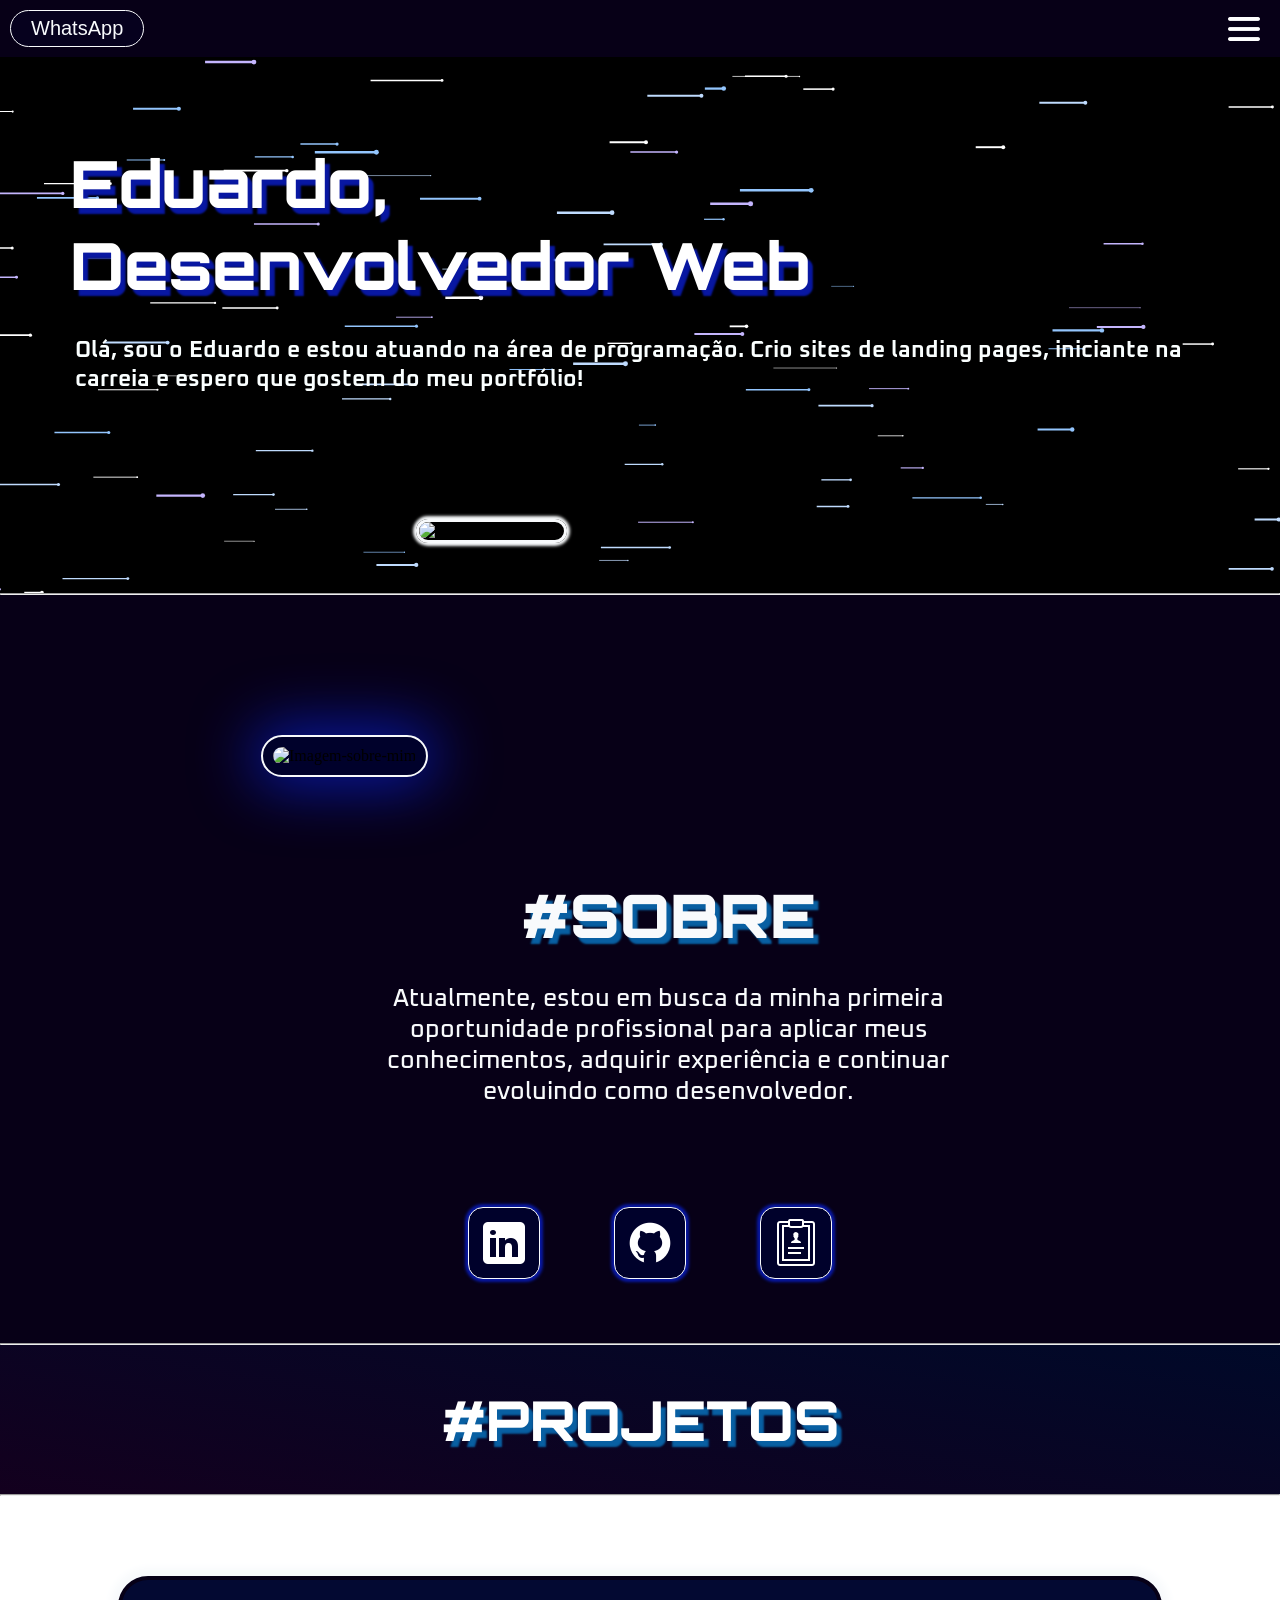
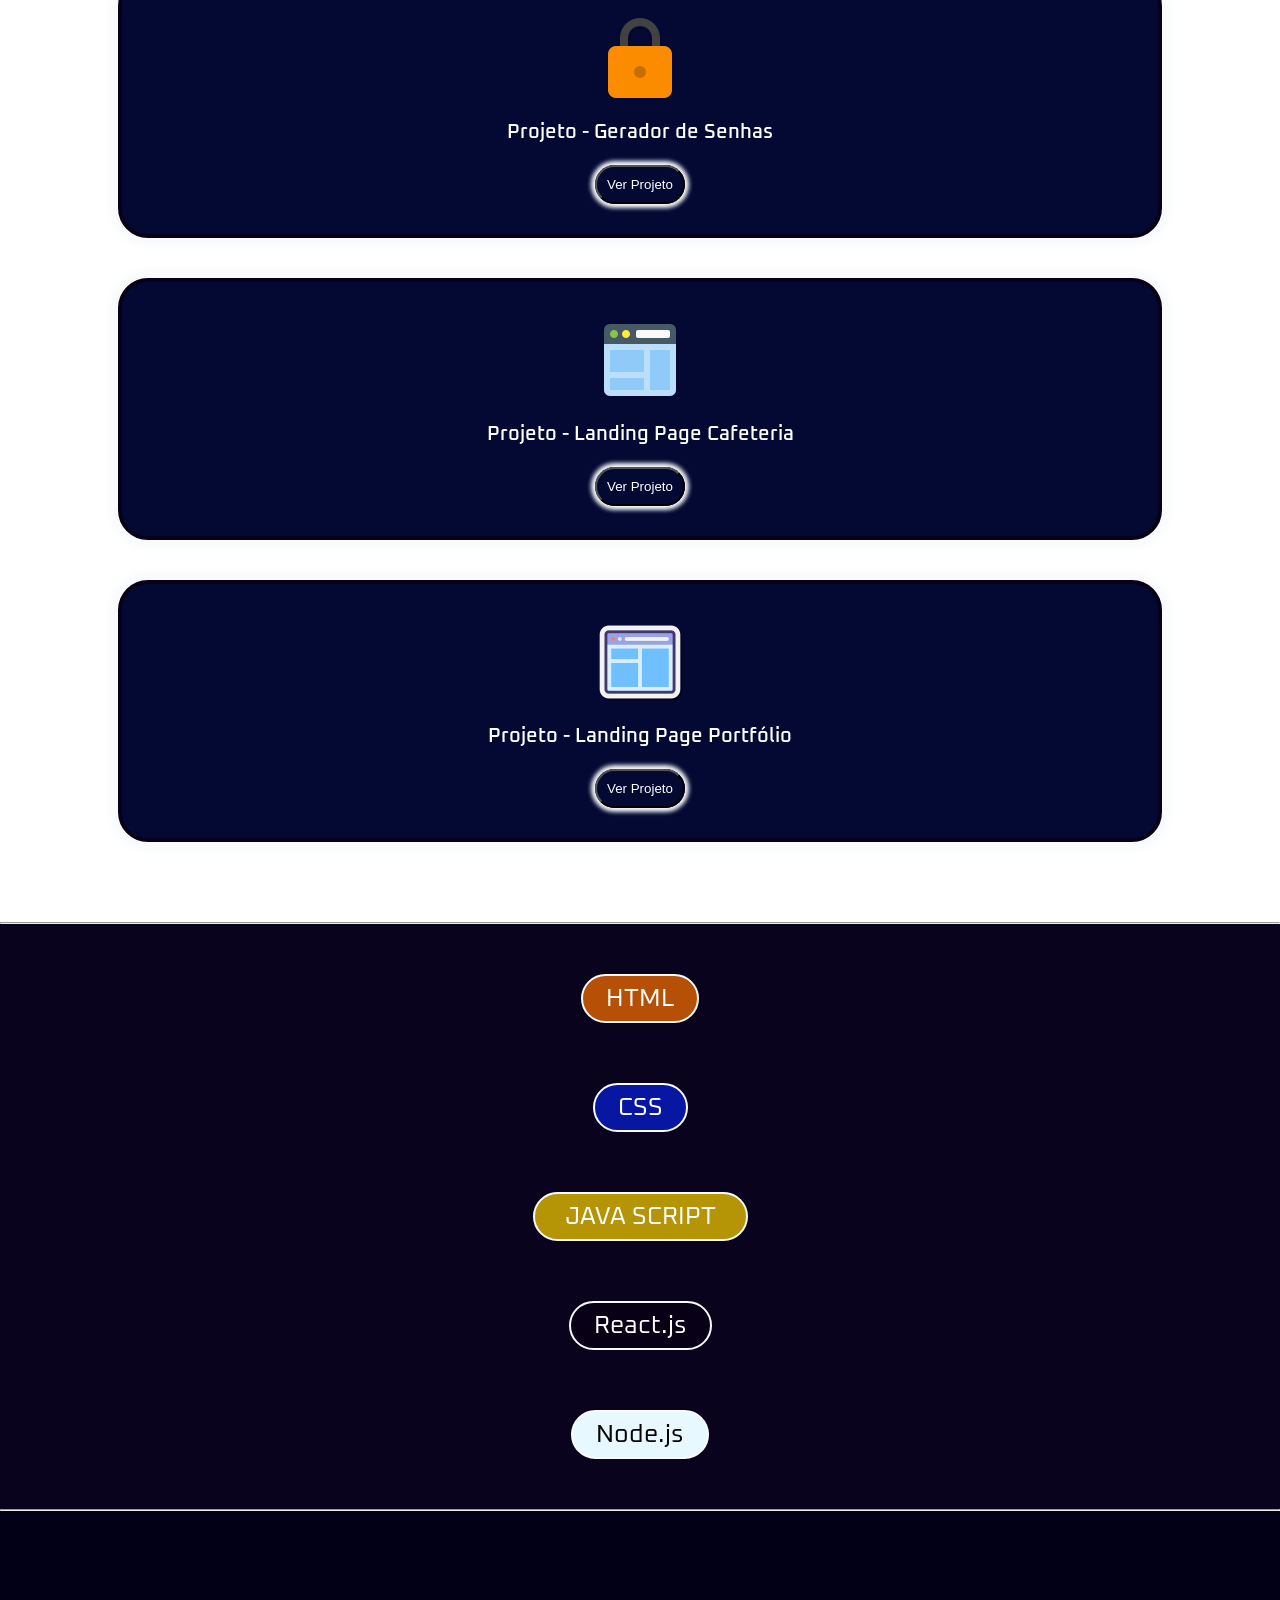
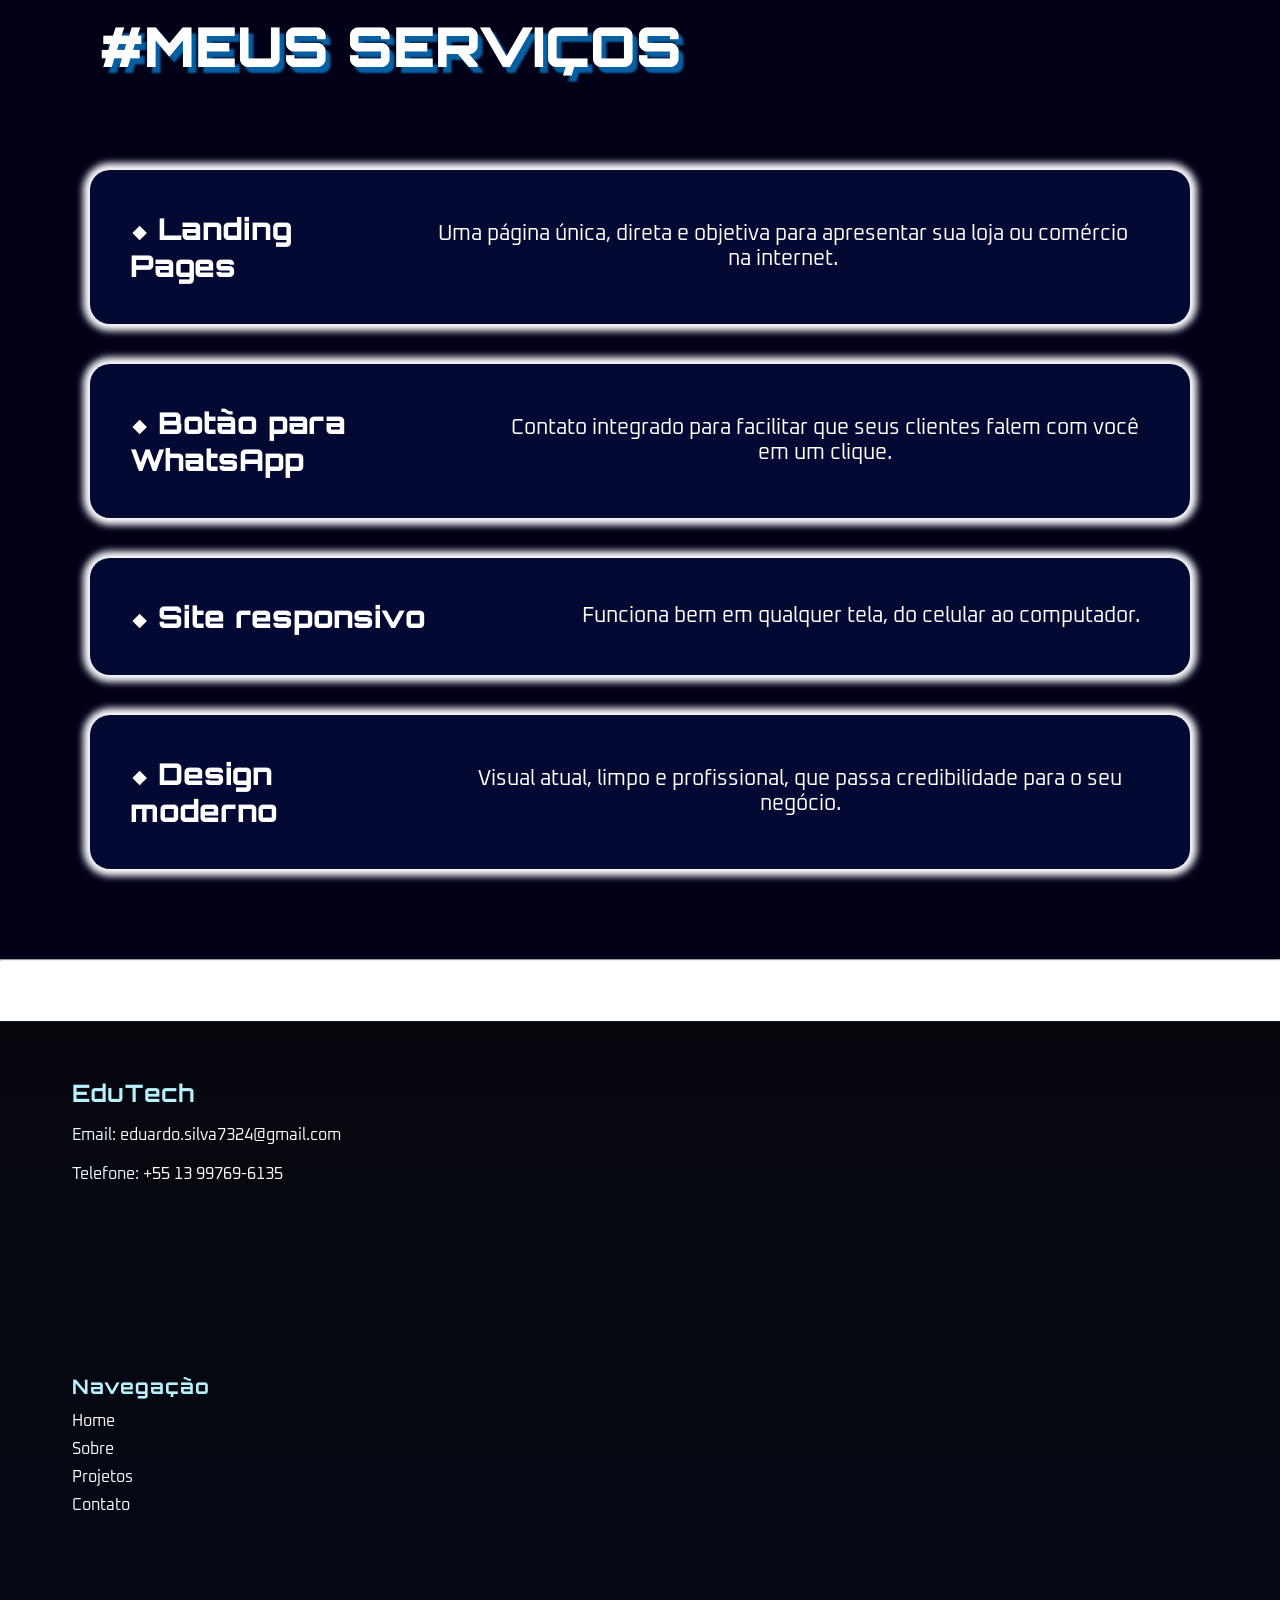
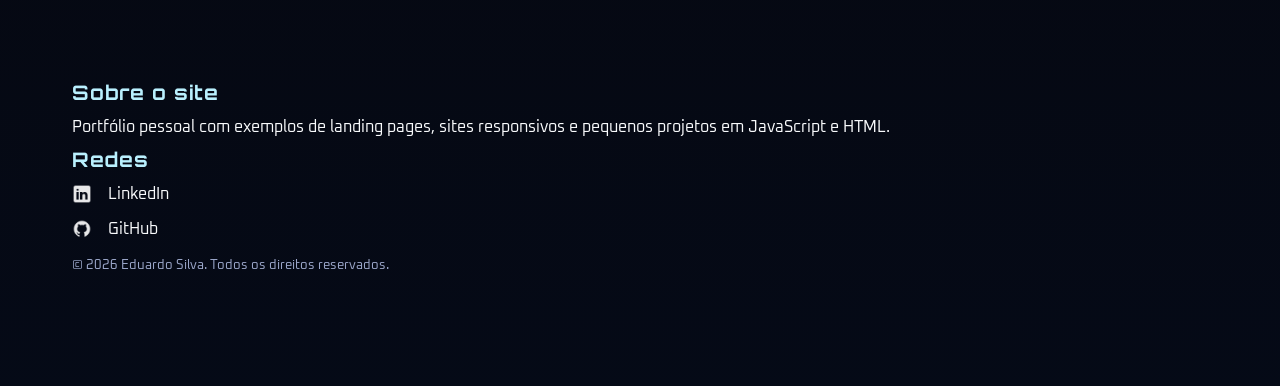
==== index.html @ 3af4f382 "Add files via upload" ====
<!DOCTYPE html>
<html lang="en">

<head>
    <meta charset="UTF-8">
    <meta name="viewport" content="width=device-width, initial-scale=1.0">
    <link rel="stylesheet" href="style.css">
    <link
        href="https://fonts.googleapis.com/css2?family=Cabin:ital,wght@0,400..700;1,400..700&family=Montserrat:ital,wght@0,100..900;1,100..900&family=Orbitron:wght@400..900&family=Roboto:ital,wght@0,100..900;1,100..900&family=Satisfy&display=swap"
        rel="stylesheet">
    <link
        href="https://fonts.googleapis.com/css2?family=Cabin:ital,wght@0,400..700;1,400..700&family=Montserrat:ital,wght@0,100..900;1,100..900&family=Orbitron:wght@400..900&family=Oxanium:wght@200..800&family=Roboto:ital,wght@0,100..900;1,100..900&family=Satisfy&display=swap"
        rel="stylesheet">
    <title>Portfólio de Eduardo Silva</title>
</head>

<body>

    <!--BackGround-->

    <canvas id="stars"></canvas>

    <!--Menu-->

    <header>
        <div id="Home">
            <section class="Barra-de-Navegação">
                <div class="container">
                    <nav>
                        <ul class="ul">
                            <li><a href="#Home">Home</a></li>
                            <li><a href="#Sobre">Sobre</a></li>
                            <li><a href="#Projetos">Projetos</a></li>
                            <li><a href="#Contato">Contato</a></li>
                        </ul>

                        <div class="Whats">
                            <a href="https://wa.me/5513997696135" target="_blank">
                                <button>WhatsApp</button>
                            </a>
                        </div>

                        <div class="menu-icon" onclick="abrirMenu()">
                            <img src="./img/menu.png" alt="Menu">
                        </div>
                    </nav>
                </div>
            </section>


        </div>
    </header>

    <hr>

    <!--Conteúdo da Página-->

    <main>
        <section class="Bloco-Apresentando">
            <div class="container">
                <div class="apresentar">
                    <h1>Eduardo, <br> Desenvolvedor Web</h1>
                    <p>Olá, sou o Eduardo e estou atuando na área de programação. Crio sites de landing pages, iniciante
                        na carreia e espero que gostem do meu portfólio! </p>
                </div>

                <div class="Foto">
                    <img src="./img/ChatGPT Image 19 de ago. de 2026, 21_50_50.png" alt="imagem-de-eduardo">
                </div>

            </div>
        </section>

        <hr>

        <div id="Sobre">

            <section class="Bloco-Sobremim">
                <div class="container">
                    <div class="main-img">
                        <img src="./img/programming-background-with-person-working-with-codes-computer.jpg" alt="Imagem-sobre-mim">
                    </div>

                    <div class="Sobremim">
                        <h1>#SOBRE</h1>
                        <p>Atualmente, estou em busca da minha
                            primeira oportunidade profissional
                            para aplicar meus conhecimentos,
                            adquirir experiência e continuar
                            evoluindo como desenvolvedor.</p>
                    </div>

                    <div class="contatos">
                        <a href="https://www.linkedin.com/in/eduardo-silva-37a55b422?utm_source=share_via&utm_content=profile&utm_medium=member_android"
                            target="_blank"><img src="./img/icons8-linkedin-50.png" alt="linkedin"></a>
                        <a href="https://github.com/EDX717" target="_blank"><img src="./img/icons8-github-50.png"
                                alt="Github"></a>
                        <a href="currículo.html"><img src="./img/icons8-analisar-da-área-de-transferência-50 (1).png"
                                alt="Curriculo" target="_blank"></a>
                    </div>
                </div>
            </section>

        </div>

        <hr>

        <div id="Projetos">
            <section class="BlocoTituloPro">
                <div class="container">
                    <div class="Projetos">
                        <h1>#PROJETOS</h1>
                    </div>
                </div>
            </section>

            <hr>

            <section class="Bloco-Projetos">
                <div class="container">

                    <div class="cards-item">
                        <img src="./img/icons8-cadeado-96.png" alt="Gerador de Senha">
                        <p>Projeto - Gerador de Senhas</p>
                        <li><a href="./Gerador de Senha/Gerador De Senha/" target="_blank"><button>Ver Projeto</button></a></li>
                    </div>

                    <div class="cards-item">
                        <img src="./img/icons8-web-96 (1).png" alt="landing Page Cafeteria">
                        <p>Projeto - Landing Page Cafeteria</p>
                        <li><a href="./Landing-Page-Cafeteria/Landing Page - Cafeteria 2/" target="_blank""><button>Ver Projeto</button></a></li>
                    </div>

                    <div class="cards-item">
                        <img src="./img/icons8-web-96 (2).png" alt="Portfolio">
                        <p>Projeto - Landing Page Portfólio</p>
                        <li><a href="./Landing-Page-Portfólio/Landing Page - web site/" target="_blank"><button>Ver Projeto</button></a></li>
                    </div>
                </div>
        </div>

        <hr>

        <div class="Linguagens">
            <div class="linguagem1">
                <p>HTML</p>
            </div>

            <div class="linguagem2">
                <p>CSS</p>
            </div>

            <div class="linguagem3">
                <p>JAVA SCRIPT</p>
            </div>

            <div class="linguagem4">
                <p>React.js</p>
            </div>

            <div class="linguagem5">
                <p>Node.js</p>
            </div>
        </div>
        </section>

        <hr>

        <section class="Bloco-Serviços">
            <div class="container">

                <div class="TituloServ">
                    <h1>#MEUS SERVIÇOS</h1>
                </div>

                <div class="Serviços">

                    <div class="cards-serv">
                        <h2>⬥ Landing Pages</h2>
                        <p>Uma página única, direta e objetiva para apresentar sua loja ou comércio na internet.</p>
                    </div>
                    <div class="cards-serv">
                        <h2>⬥ Botão para WhatsApp</h2>
                        <p>Contato integrado para facilitar que seus clientes falem com você em um clique.</p>
                    </div>
                    <div class="cards-serv">
                        <h2>⬥ Site responsivo</h2>
                        <p>Funciona bem em qualquer tela, do celular ao computador.</p>
                    </div>
                    <div class="cards-serv">
                        <h2>⬥ Design moderno</h2>
                        <p>Visual atual, limpo e profissional, que passa credibilidade para o seu negócio.</p>
                    </div>
                </div>
            </div>
        </section>
    </main>

    <!--Fim do main-->

    <hr>

    <div id="Contato">
        <footer class="Bloco-footer">
            <div class="container">
                <div class="Rodape-text">
                    <h2>EduTech</h2>
                    <p>Email: <a href="mailto:eduardo.silva7324@gmail.com">eduardo.silva7324@gmail.com</a></p>
                    <p>Telefone: <a href="tel:+5513997696135">+55 13 99769-6135</a></p>
                </div>

                <div class="Rodape-nav">
                    <h2>Navegação</h2>
                    <ul>
                        <li><a href="#Home">Home</a></li>
                        <li><a href="#Sobre">Sobre</a></li>
                        <li><a href="#Projetos">Projetos</a></li>
                        <li><a href="#Contato">Contato</a></li>
                    </ul>
                </div>

                <div class="Rodape-info">
                    <h2>Sobre o site</h2>
                    <p>Portfólio pessoal com exemplos de landing pages, sites responsivos e pequenos projetos em
                        JavaScript e HTML.</p>
                    <h2>Redes</h2>
                    <ul class="rodape-redes">
                        <li>
                            <a href="https://www.linkedin.com/in/eduardo-silva-37a55b422?utm_source=share_via&utm_content=profile&utm_medium=member_android"
                                target="_blank">
                                <img src="./img/icons8-linkedin-50.png" alt="LinkedIn" class="rodape-icon"> LinkedIn
                            </a>
                        </li>
                        <li>
                            <a href="https://github.com/EDX717" target="_blank">
                                <img src="./img/icons8-github-50.png" alt="GitHub" class="rodape-icon"> GitHub
                            </a>
                        </li>
                    </ul>
                    <p class="copyright">© 2026 Eduardo Silva. Todos os direitos reservados.</p>
                </div>
            </div>
        </footer>
    </div>
    <script src="script.js"></script>
</body>

</html>
---- style.css ----
* {
    margin: 0;
    padding: 0;
    box-sizing: border-box;
    list-style: none;
    text-decoration: none;
}

:root {
    --color-1: #070017;
    --color-2: #F8FAFC;
    --color-3: #06011e;
    --color-4: #b75007;
    --color-5: #0817a2;
    --color-6: #b59506;
    --color-7: #e7f8ff;
    --color-8: #D9D6D6;
    --color-9: #22D3EE;
    --degrade-1: linear-gradient(340deg, #010c24, #010e1a);
}


html {
    scroll-behavior: smooth;
}

.Barra-de-Navegação .container nav {
    display: flex;
    justify-content: space-between;
    align-items: center;
    background-color: var(--color-1);
    position: fixed;
    top: 0;
    left: 0;
    width: 100%;
    z-index: 1000;
}


.Barra-de-Navegação .container nav .ul {
    display: flex;
    justify-content: center;
    align-items: center;
}


.Barra-de-Navegação .container nav .ul li a {
    color: var(--color-2);
    margin: 25;
    margin-left: 170px;
    font-size: 20px;
    font-weight: 750;
    font-family: "Orbitron", sans-serif;
    text-align: center;
}

nav .ul li a {
    position: relative;
    text-decoration: none;
    color: white;
}

nav .ul li a::after {
    content: "";
    position: absolute;
    left: 0;
    bottom: -5px;
    width: 0%;
    height: 2px;
    background: hsl(192, 98%, 65%);
    border-radius: 40px;
    transition: width 0.3s ease;
}

nav .ul li a:hover::after {
    width: 100%;
}

.Barra-de-Navegação .container nav .ul li a:hover {
    color: var(--color-8);
}

.Barra-de-Navegação .container .Whats button {
    padding: 6px 20px;
    background: var(--color-3);
    border: 1px solid var(--color-2);
    border-radius: 20px;
    color: var(--color-2);
    font-size: 20px;
    font-weight: 450;
    margin: 10px;
    margin-right: 30px;
    cursor: pointer;
}

.Barra-de-Navegação .container .Whats button:hover {
    transition: 0.2s ease-in-out;
    transform: scale(1.01);
    box-shadow: 0px 0px 1px 1px var(--color-2);
}

.Bloco-Apresentando .container {
    background: var(--degrade-background);
    display: flex;
    justify-content: space-between;
    align-items: center;
    margin-top: 70px;
}

.Bloco-Apresentando .container .apresentar {
    margin: 70px;
    animation: flutuar 6s ease-in-out infinite;
}

.Bloco-Apresentando .container .apresentar h1 {
    font-family: "Orbitron", sans-serif;
    font-size: 65px;
    font-weight: 800;
    text-shadow: 5.2px 6px 2px var(--color-5);
    margin-top: -30px;
    color: white;
}

.Bloco-Apresentando .container .apresentar p {
    font-size: 23px;
    font-family: "Oxanium", sans-serif;
    font-weight: 650;
    text-align: start;
    margin: 5px;
    margin-top: 30px;
    color: #faffff;
}

.Bloco-Apresentando .container .Foto {
    width: 50%;
    margin: 50px;
}

.Bloco-Apresentando .container .Foto img {
    width: 90%;
    border-radius: 400px;
    border: 3px solid var(--color-2);
    box-shadow: 0px 0px 3px 3px var(--color-2);
}

.Bloco-Sobremim .container {
    display: flex;
    align-items: center;
    justify-content: space-between;
    background-color: var(--color-1);
    padding-bottom: 25px;
    width: 100%;

}

.Bloco-Sobremim .container .Sobremim {
    color: var(--color-2);
    margin: 10%;
    margin-left: 14.5%;
}


.Bloco-Sobremim .container img {
    margin: 35px;
    padding: 10px;
    background-color: #00012b;
    border: 1px solid var(--color-2);
    border-radius: 15px;
    box-shadow: 0px 0px 3px 3px var(--color-5);
}

.Bloco-Sobremim .container .Sobremim h1 {
    font-size: 55px;
    font-weight: 800;
    font-family: "Orbitron", sans-serif;
    text-shadow: 5.2px 6px 2px #085fa2;
}

.Bloco-Sobremim .container .Sobremim p {
    margin-top: 30px;
    font-family: "Oxanium", sans-serif;
    font-size: 20px;
    font-weight: 500;
}

.Bloco-Sobremim .container .main-img {
    width: 50%;
}

.Bloco-Sobremim .container .main-img img {
    width: 100%;
    margin: 80px;
    border: 2px solid var(--color-2);
    border-radius: 50px;
    margin-top: 100px;
}

.Bloco-Sobremim .container .main-img img {
    box-shadow: 0px 0px 60px 10px var(--color-5);
    animation: glow 4s ease-in-out infinite;
}

.BlocoTituloPro .container {
    background: linear-gradient(190deg, #000929, #13001e);
    text-align: center;
    padding: 40px;
}

.BlocoTituloPro .container h1 {
    color: white;
    font-size: 55px;
    font-family: "Orbitron", sans-serif;
    font-weight: 800;
    text-shadow: 5.2px 6px 2px #085fa2;
}

.Bloco-Projetos .container {
    display: flex;
    justify-content: space-between;
    align-items: center;
    padding: 60px;
    background: var(--degrade-background);
}

.Bloco-Projetos .container .cards-item {
    padding: 30px;
    text-align: center;
    margin-top: 10px;
    background-color: #030932;
    border-radius: 30px;
    border: 4px solid var(--color-1);
    box-shadow: 0px 0px 8px 8px var(--color-2);
}

.Bloco-Projetos .container .cards-item p {
    font-size: 20px;
    font-family: "Oxanium", sans-serif;
    font-weight: 550;
    margin-top: 10px;
    color: white;
}

.Bloco-Projetos .container .cards-item li button {
    color: white;
    padding: 10px;
    margin-top: 20px;
    background: transparent;
    border-radius: 20px;
    cursor: pointer;
    box-shadow: 0px 0px 4px 4px var(--color-2);
}

.Bloco-Projetos .container .cards-item:hover {
    transition: 0.3s ease;
    transform: scale(1.03);
}

.Linguagens {
    display: flex;
    justify-content: space-between;
    align-items: center;
    background-color: #0a031d;
}

.Linguagens .linguagem1,
.linguagem2,
.linguagem3,
.linguagem4,
.linguagem5 {
    margin: 30px 50px;
    font-size: 25px;
    font-family: "Oxanium", sans-serif;
    color: white;
    margin-top: 30px;
    border: 2px solid var(--color-2);
}

.Linguagens .linguagem1 {
    background-color: var(--color-4);
    padding: 7px 23px;
    border-radius: 30px;
}

.Linguagens .linguagem2 {
    background-color: var(--color-5);
    padding: 7px 23px;
    border-radius: 30px;
}

.Linguagens .linguagem3 {
    background-color: var(--color-6);
    padding: 7px 30px;
    border-radius: 30px;
}

.Linguagens .linguagem4 {
    background-color: var(--color-1);
    padding: 7px 23px;
    border-radius: 30px;
}

.Linguagens .linguagem5 {
    background-color: var(--color-7);
    padding: 7px 23px;
    border-radius: 30px;
    color: black;
}


.Bloco-Serviços .container {
    background: #010017;
    padding: 50px;
}

.Bloco-Serviços .container .TituloServ h1 {
    padding: 50px;
    font-size: 55px;
    font-family: "Orbitron", sans-serif;
    font-weight: 950;
    text-shadow: 5.2px 6px 2px #085fa2;
    color: white;
}

.Bloco-Serviços .container .cards-serv {
    display: flex;
    justify-content: space-between;
    align-items: center;
    padding: 40px;
    background-color: #030932;
    border-radius: 20px;
    margin: 40px;
    color: white;
    box-shadow: 0px 0px 7px 7px var(--color-2);
}

.Bloco-Serviços .container .Serviços .cards-serv h2 {
    font-size: 30px;
    font-family: "Orbitron", sans-serif;
    font-weight: 850;
}

.Bloco-Serviços .container .Serviços .cards-serv p {
    font-size: 20.5px;
    margin-right: 10px;
    font-family: "Oxanium", sans-serif;
}

.contatos img:hover {
    transform: rotate(2deg) scale(1.05);
}

.Bloco-footer .container {
    background: linear-gradient(180deg, rgba(1, 2, 9, 0.98), rgba(0, 5, 18, 0.98));
    border-top: 1px solid rgba(255, 255, 255, 0.04);
    box-shadow: inset 0 1px 0 rgba(255, 255, 255, 0.02);
    display: flex;
    justify-content: space-between;
    align-items: flex-start;
    flex-wrap: wrap;
    gap: 36px;
    color: var(--color-2);
    padding: 56px 72px;
    font-family: "Oxanium", sans-serif;
}

.Bloco-footer .container>div {
    flex: 1 1 260px;
    min-width: 240px;
}

.Bloco-footer .Rodape-text h2,
.Bloco-footer .Rodape-nav h2,
.Bloco-footer .Rodape-info h2 {
    font-family: "Orbitron", sans-serif;
    color: #b9f0fe;
    font-size: 20px;
    letter-spacing: 1px;
    margin-bottom: 12px;
}

.Bloco-footer .Rodape-text p {
    color: var(--color-7);
    margin-top: 10px;
    line-height: 1.5;
}

.rodape-icon {
    width: 20px;
    height: 20px;
    vertical-align: middle;
    margin-right: 8px;
    filter: grayscale(100%) brightness(1.2) opacity(0.9);
    transition: filter 0.2s ease, transform 0.18s ease;
}

.rodape-redes li {
    margin-bottom: 10px;
}

.Rodape-info h2 {
    margin-top: 10px;
}

.borda-transparente {
    color: white;
}

.Foto img {
    border-radius: 20px;
    opacity: 0;
    transform: translateY(40px);
    transition: .8s;
}

img.aparecer {
    opacity: 1 ;
    transform: translateY(0);
    border-radius: 5px;
}

.rodape-redes a {
    display: inline-flex;
    align-items: center;
    gap: 8px;
    color: var(--color-2);
}

.rodape-redes a:hover .rodape-icon {
    filter: none;
    transform: translateY(-2px) scale(1.02);
}

.Bloco-footer .Rodape-nav ul,
.Bloco-footer .Rodape-links ul {
    padding: 0;
    margin: 0;
}

.Bloco-footer .Rodape-nav li,
.Bloco-footer .Rodape-links li {
    margin-bottom: 8px;
    color: var(--color-7);
}

.Bloco-footer a {
    color: var(--color-2);
    text-decoration: none;
    transition: color 0.18s ease, transform 0.18s ease;
}

.Bloco-footer a:hover {
    color: var(--color-9);
    transform: translateY(-2px);
}

.copyright {
    margin-top: 14px;
    font-size: 13px;
    color: #9aa6c9;
}


.Bloco-footer .container .Rodape-text h2 {
    font-size: 24px;
    font-family: "Orbitron", sans-serif;
    font-weight: 700;
}


.Bloco-footer .container .Rodape-text p {
    font-family: "Oxanium", sans-serif;
    margin-top: 15px;
}

.Bloco-footer .container .Rodape-text img {
    margin-top: 20px;
}

.Bloco-footer .container .Rodape-links h2 {
    font-size: 20px;
    font-family: "Orbitron", sans-serif;
    margin-bottom: 12px;
}

.Bloco-footer .container .Rodape-links li {
    margin-bottom: 8px;
    margin-right: 20px;
    font-family: "Oxanium", sans-serif;
    color: var(--color-7);
}

.Bloco-footer .container .Rodape-links li a {
    color: var(--color-2);
    font-family: "Oxanium", sans-serif;
}

.Bloco-footer .container .Rodape-links li a:hover {
    color: var(--color-9);
}

/* Footer navigation */
.Bloco-footer .container .Rodape-nav h2 {
    font-size: 20px;
    font-family: "Orbitron", sans-serif;
    margin-bottom: 12px;
}

.Bloco-footer .container .Rodape-nav ul {
    padding: 0;
    margin: 0;
}

.Bloco-footer .container .Rodape-nav li {
    margin-bottom: 8px;
    font-family: "Oxanium", sans-serif;
    color: var(--color-7);
}

/* General footer links */
.Bloco-footer .container a {
    color: var(--color-2);
    text-decoration: none;
}

.Bloco-footer .container a:hover {
    color: var(--color-9);
}

/* Responsividade do Footer */

@media (max-width: 900px) {
    .Bloco-footer .container {
        flex-direction: column;
        padding: 36px 28px;
        align-items: center;
    }

    .Bloco-footer .container>div {
        width: 100%;
        text-align: center;
        margin-bottom: 20px;
        margin-top: 40px;
    }

    .Bloco-footer .container .Rodape-text a,
    .Bloco-footer .container .Rodape-links a,
    .Bloco-footer .container .Rodape-nav a {
        display: inline-block;
    }

    .rodape-icon {
        margin: 0 auto 8px auto;
    }
}


.menu-icon {
    display: none;
}

#stars {
    position: fixed;
    inset: 0;
    z-index: -1;
    background: #000;
}


/* Animação da Página */


@keyframes estrelas {
    from {
        transform: translateX(0);
    }

    to {
        transform: translateX(-500px);
    }
}

@keyframes glow  {
    0%,100% {
        box-shadow: 0 0 15px #22D3EE;
    }
    50% {
        box-shadow: 0 0 35px #7C3AED;
    }
}


/* Responsivos para Tablets/Computadores */

@media (min-width: 600px) and (max-width: 1360px) {

    .menu-icon {
        display: block;
        margin-right: 20px;
        position: fixed;
        top: 13px;
        right: 0;
        z-index: 1001;
        cursor: pointer;
    }

    .ul {
        position: fixed;
        background: rgb(5, 5, 16);
        top: 0;
        width: 100%;
        height: 100%;
        left: 100%;
        transition: 1s;
        flex-direction: column;
        justify-content: center;
        z-index: 1000;
    }

    .ul li {
        font-size: 20px;
        margin: 80px 0;
        margin-left: -100px;
    }

    .ul.ativo {
        left: 0;
    }

    .Bloco-Apresentando .container {
        flex-direction: column;
        margin-top: 100px;
    }

    .Bloco-Apresentando .container .apresentar h1 p {
        text-align: center;
        font-size: 30px;
    }

    .Bloco-Apresentando .container .Foto {
        width: 35%;
    }

    .Bloco-Apresentando .container .Foto img {
        width: 105%;
    }

    .Bloco-Sobremim .container {
        flex-direction: column;
    }

    .Bloco-Sobremim .container .main-img {
        width: 60%;
        margin-right: 150px;
        margin-top: 40px;
    }

    .Bloco-Sobremim .container .main-img img {
        width: 107%;
    }

    .Bloco-Sobremim .container .Sobremim {
        margin-top: 20px;
        margin-bottom: 100px;
        width: 50%;
    }

    .Bloco-Sobremim .container .Sobremim h1 {
        text-align: center;
        font-size: 60px;
        font-weight: 950;
        text-shadow: 5.2px 6px 2px #085fa2;
    }

    .Bloco-Sobremim .container .Sobremim p {
        text-align: center;
        font-size: 25px;
    }

    .Bloco-Sobremim .container .contatos {
        width: 0 100%;
        margin-left: 20px;
    }

    .Bloco-Sobremim .container .contatos img {
        padding-bottom: 10px;
        margin-top: 0px;
    }

    .Bloco-Projetos .container {
        flex-direction: column;

    }

    .Bloco-Projetos .container .cards-item {
        width: 90%;
        text-align: center;
        margin: 20px;
    }

    .Linguagens {
        flex-direction: column;
        padding: 20px;
    }

    .Bloco-Serviços .container .Serviços .cards-serv p {
        margin-left: 50px;
        text-align: center;
    }

    .Bloco-footer .container {
        flex-direction: column;
        margin-top: 60px;
        width: 100%;

    }

}

/* Responsivos para Celulares */

@media (min-width: 320px) and (max-width: 600px) {
    .menu-icon {
        display: block;
        margin-right: 20px;
        z-index: 1001;
        cursor: pointer;
    }

    .ul {
        position: fixed;
        background: rgb(5, 5, 16);
        top: 0;
        width: 100%;
        height: 100%;
        left: 100%;
        transition: 1s;
        flex-direction: column;
        justify-content: center;
        z-index: 1000;
    }

    .ul li {
        font-size: 20px;
        margin: 80px 0;
        margin-left: -100px;
    }

    .ul.ativo {
        left: 0;
    }

    .Bloco-Apresentando .container {
        flex-direction: column;
    }

    .Bloco-Apresentando .container .apresentar h1 {
        font-size: 35px;
        text-align: center;
    }

    .Bloco-Apresentando .container .apresentar p {
        text-align: center;
    }

    .Bloco-Apresentando .container .Foto {
        width: 50%;
        padding-bottom: 30px;
        margin-top: -8px;
    }

    .Bloco-Apresentando .container .Foto img {
        width: 100%;
    }

    .Bloco-Sobremim .container {
        flex-direction: column;
    }

    .Bloco-Sobremim .container .main-img {
        width: 60%;
        margin-right: 153px;
    }

    .Bloco-Sobremim .container .Sobremim {
        width: 60%;
    }

    .Bloco-Sobremim .container .Sobremim h1 {
        text-align: center;
        font-size: 40px;
        margin-top: -70px;
        margin-right: 30px;
    }

    .Bloco-Sobremim .container .Sobremim p {
        text-align: center;
        margin-right: 25px;
    }

    .Bloco-Sobremim .container .contatos {
        margin-top: 8px;
        text-align: center;
        width: 75%;
    }

    .Bloco-Sobremim .container .contatos img {
        padding: 20px;
        margin: 10px;
        width: 24%;
    }

    .Bloco-Projetos .container {
        flex-direction: column;
        width: 100%;
        padding: 30px;
    }

    .BlocoTituloPro .container h1 {
        font-size: 35px;
    }

    .Bloco-Projetos .container .cards-item {
        width: 90%;
        text-align: center;
        margin: 30px;
        padding: 20px;
    }

    .Linguagens {
        flex-direction: column;
        padding: 20px;
    }

    .Bloco-Serviços .container .TituloServ h1 {
        margin-left: -40px;
        font-size: 40px;
    }

    .Bloco-Serviços .container .Serviços {
        padding: 20px 20px;
    }

    .Bloco-Serviços .container .Serviços .cards-serv {
        flex-direction: column;
        margin: -30px;
        margin-top: 90px;
    }

    .Bloco-Serviços .container .Serviços .cards-serv p {
        margin-top: 30px;
    }
}
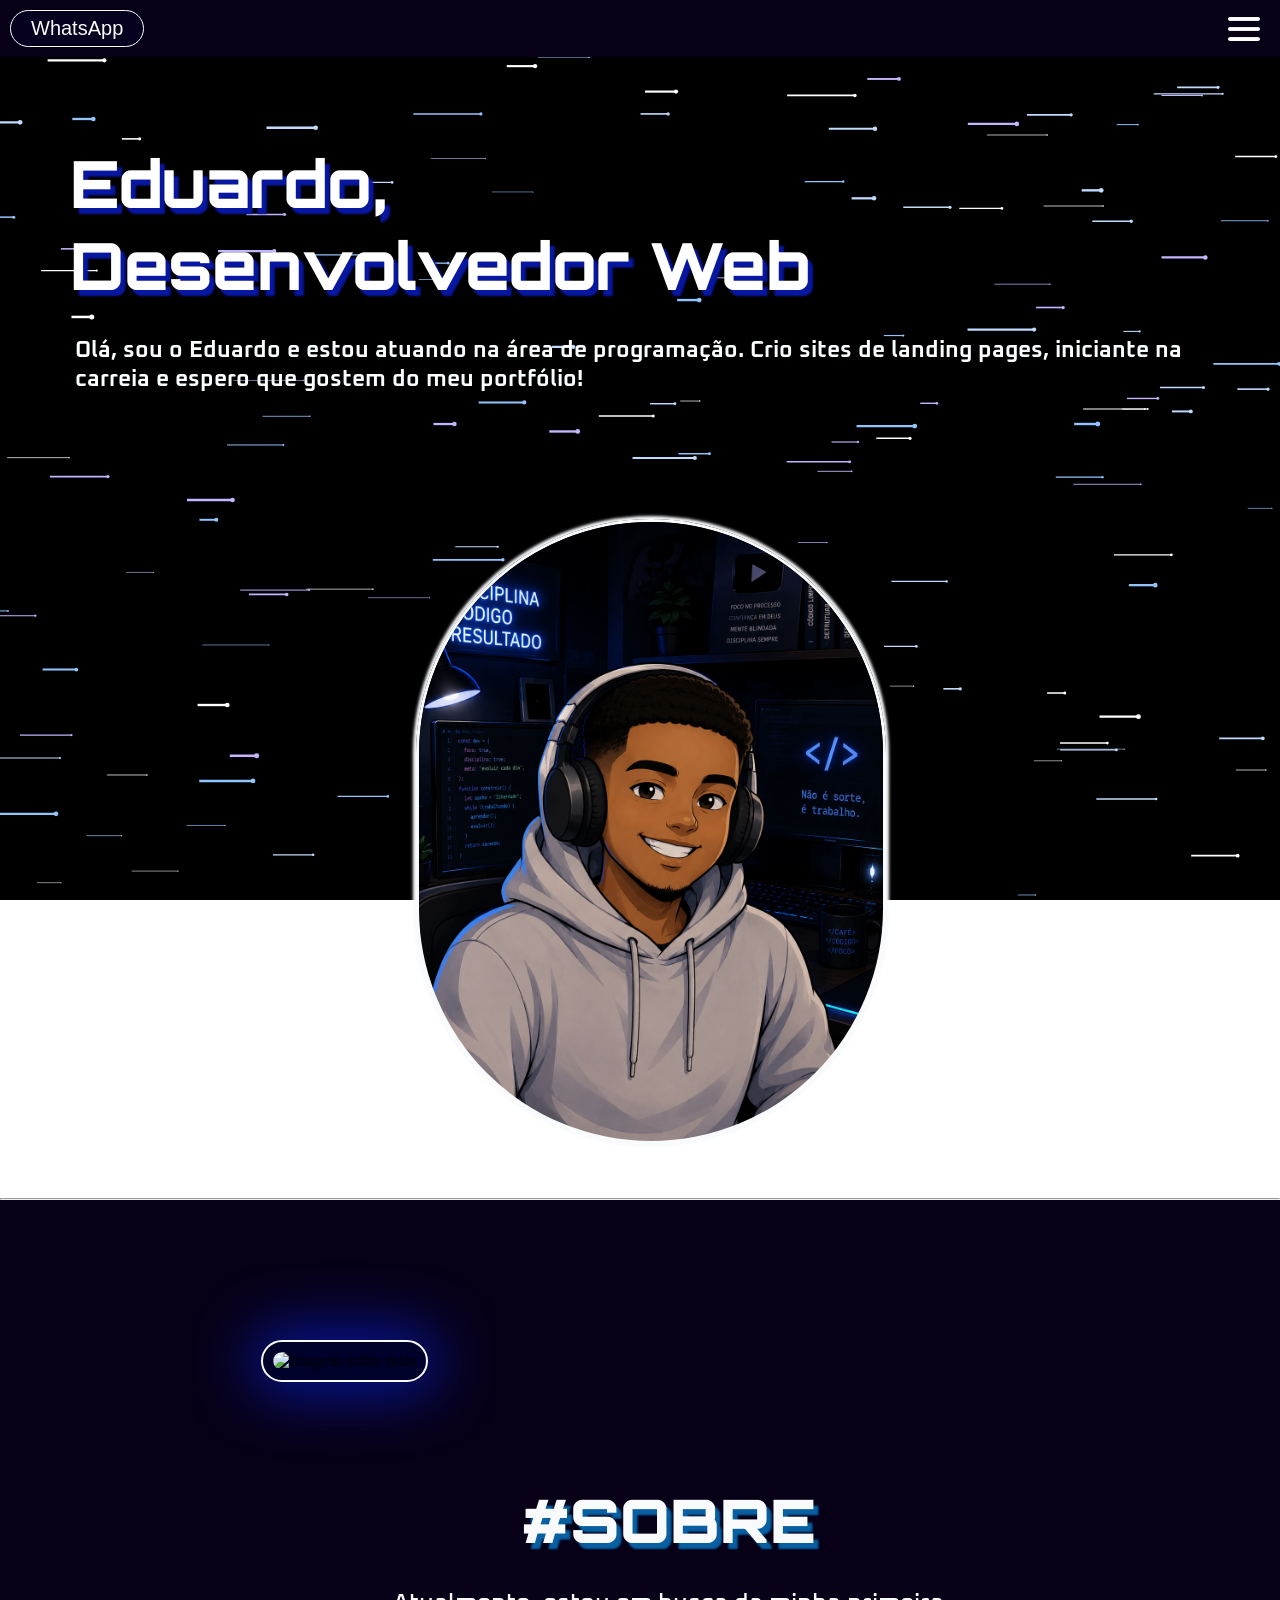
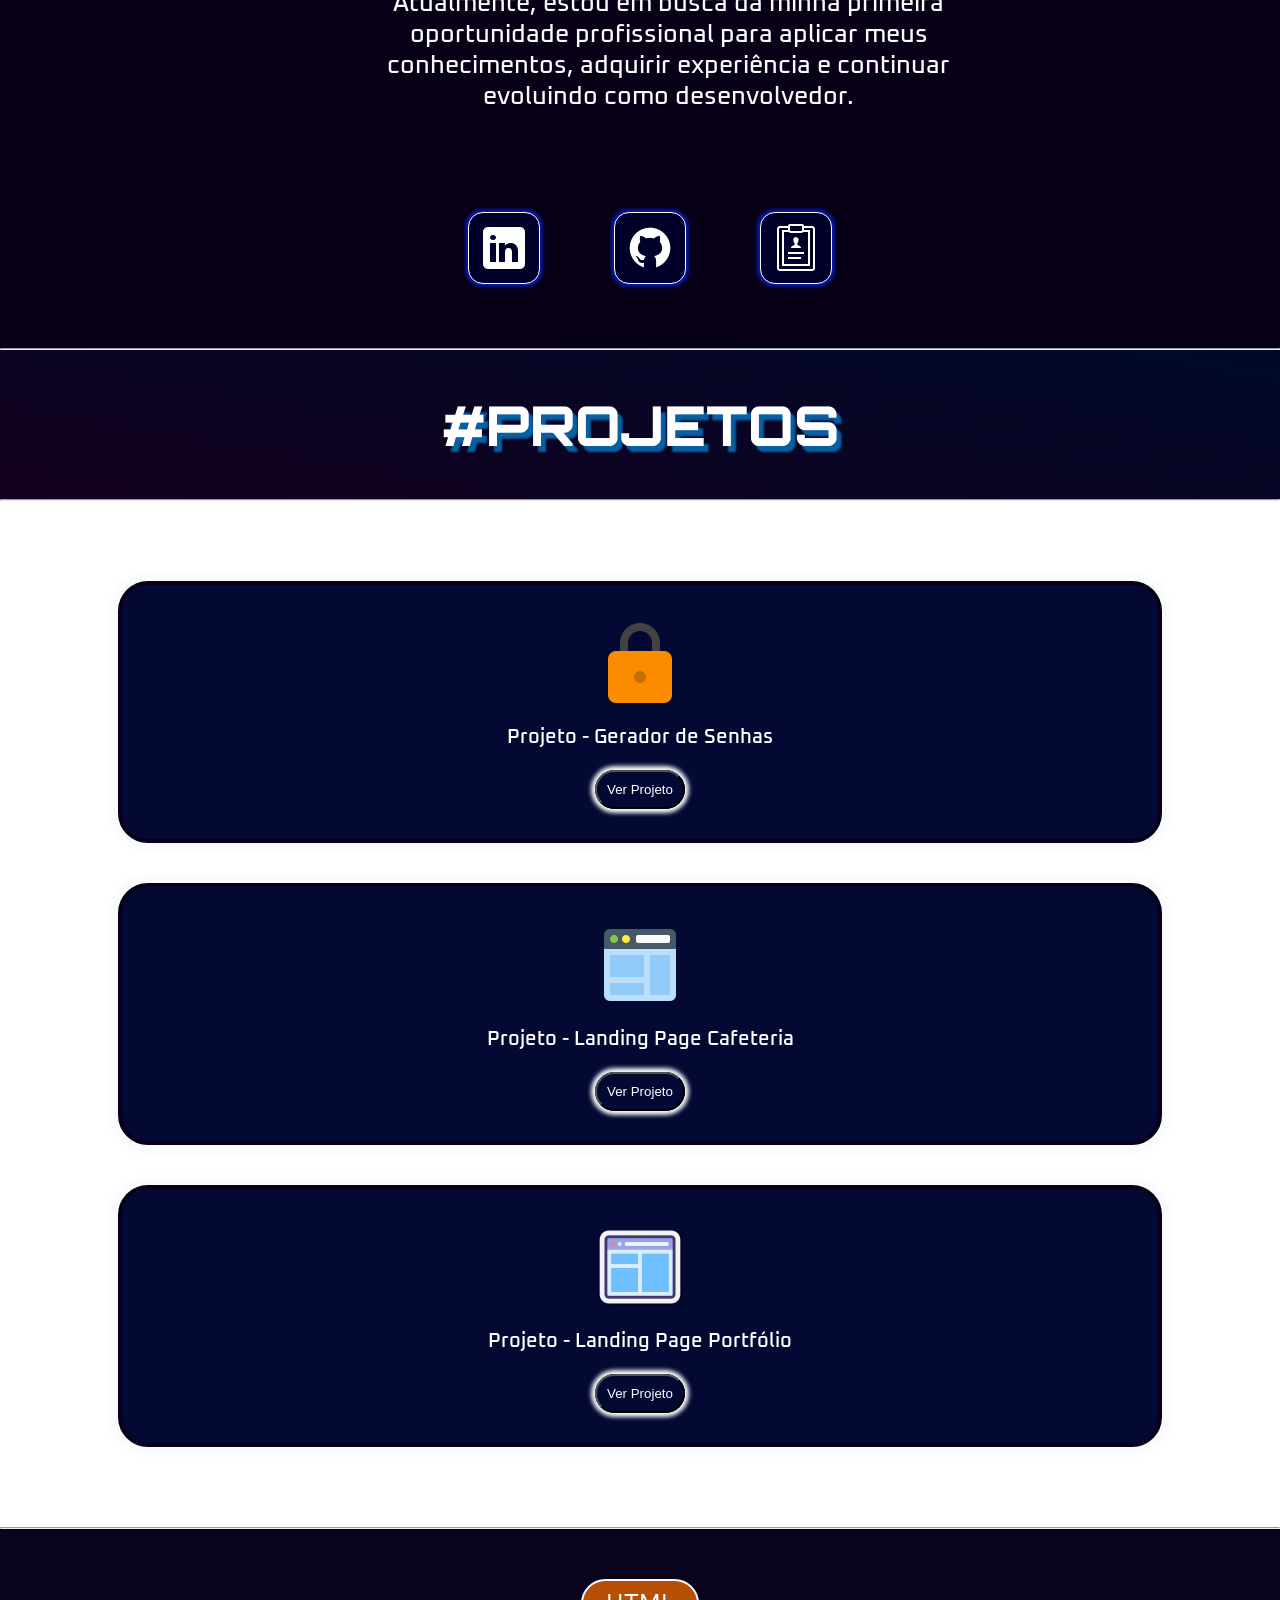
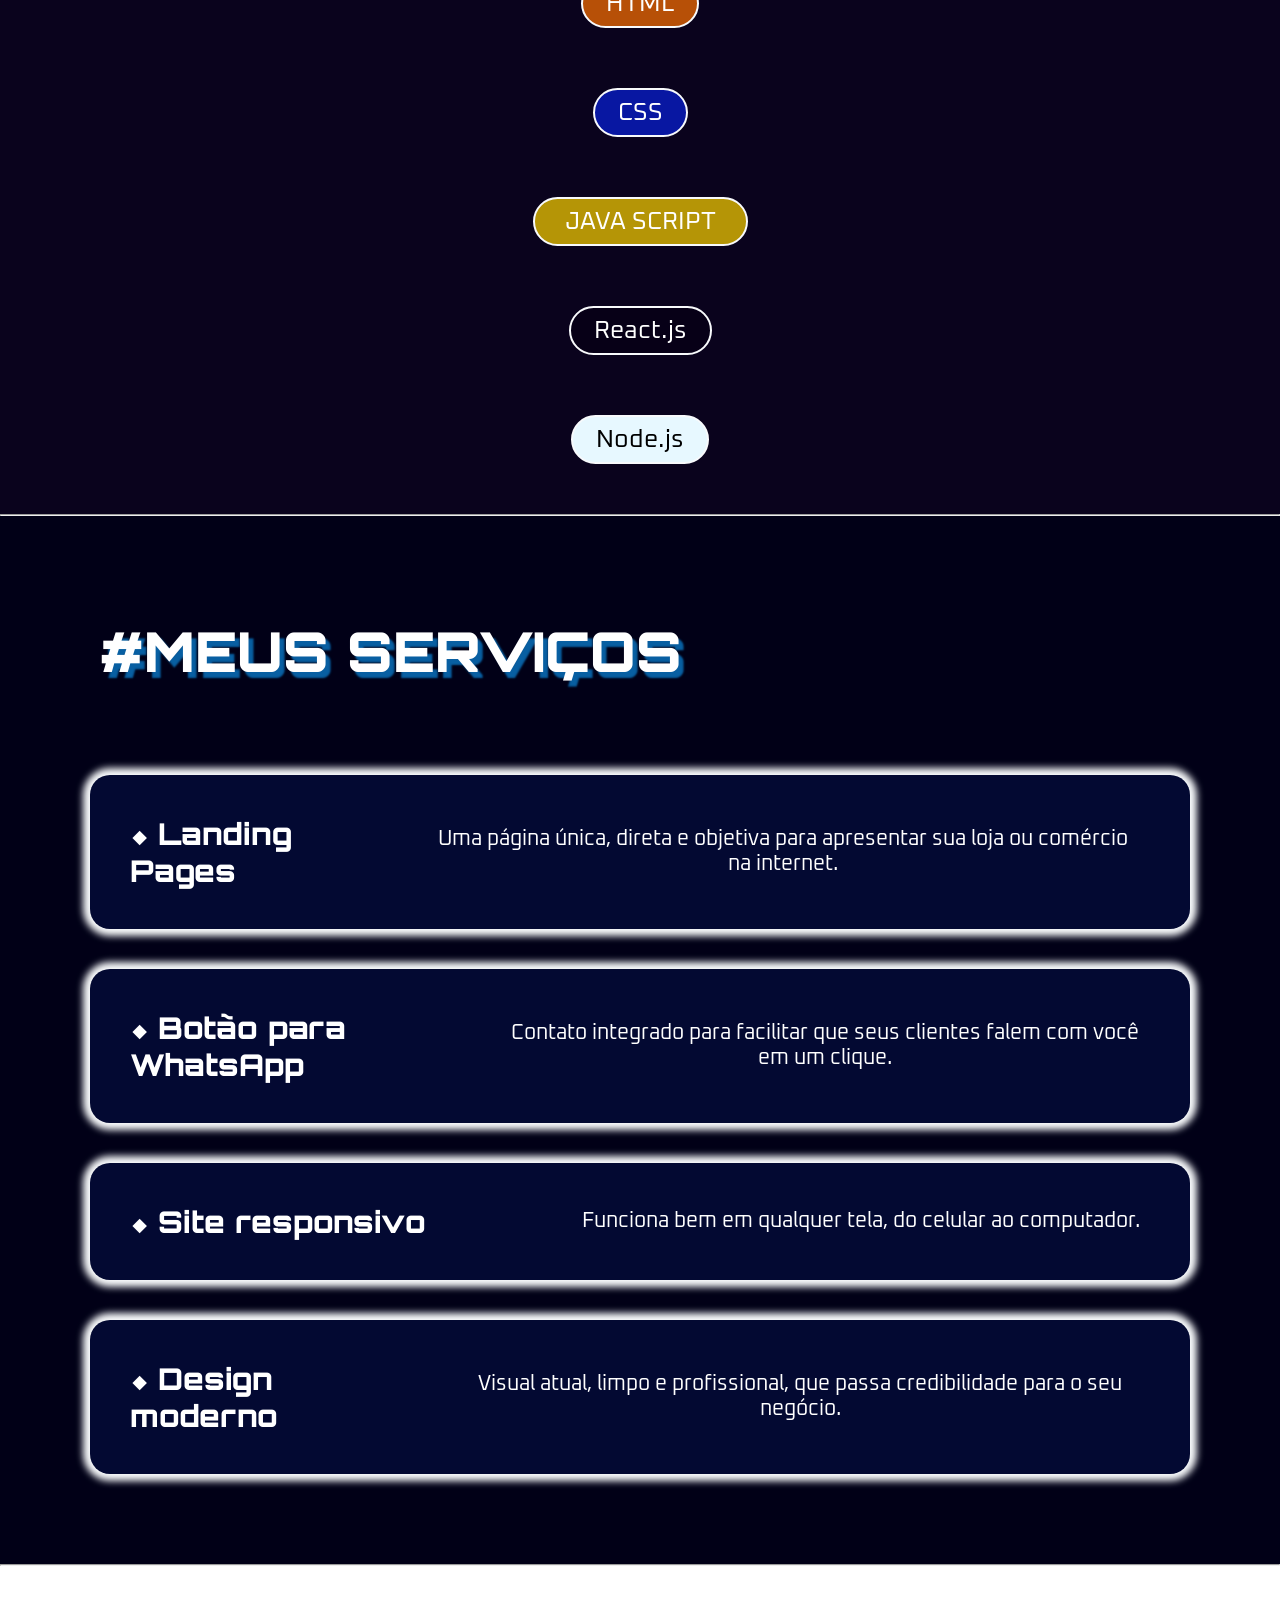
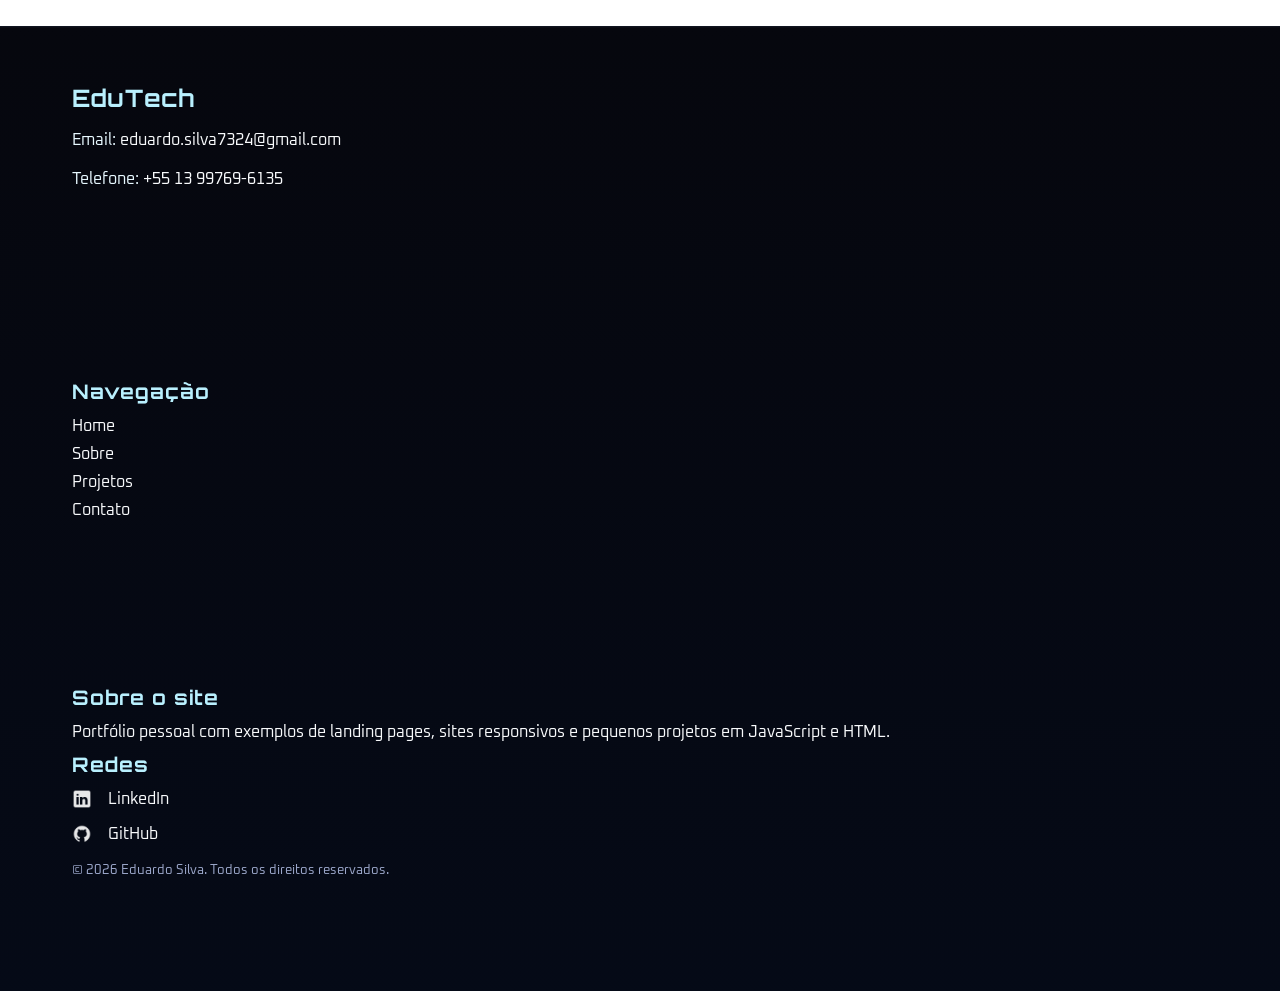
==== commit e06b560a: "Add files via upload" ====
--- a/index.html
+++ b/index.html
@@ -11,6 +11,7 @@
     <link
         href="https://fonts.googleapis.com/css2?family=Cabin:ital,wght@0,400..700;1,400..700&family=Montserrat:ital,wght@0,100..900;1,100..900&family=Orbitron:wght@400..900&family=Oxanium:wght@200..800&family=Roboto:ital,wght@0,100..900;1,100..900&family=Satisfy&display=swap"
         rel="stylesheet">
+    <link rel="icon" type="img/png" href="img/icons8-pessoa-do-sexo-masculino-32.png">
     <title>Portfólio de Eduardo Silva</title>
 </head>
 
@@ -78,7 +79,8 @@
             <section class="Bloco-Sobremim">
                 <div class="container">
                     <div class="main-img">
-                        <img src="./img/programming-background-with-person-working-with-codes-computer.jpg" alt="Imagem-sobre-mim">
+                        <img src="./img/programming-background-with-person-working-with-codes-computer.jpg"
+                            alt="Imagem-sobre-mim">
                     </div>
 
                     <div class="Sobremim">
@@ -122,7 +124,8 @@
                     <div class="cards-item">
                         <img src="./img/icons8-cadeado-96.png" alt="Gerador de Senha">
                         <p>Projeto - Gerador de Senhas</p>
-                        <li><a href="./Gerador de Senha/Gerador De Senha/" target="_blank"><button>Ver Projeto</button></a></li>
+                        <li><a href="./Gerador de Senha/Gerador De Senha/" target="_blank"><button>Ver
+                                    Projeto</button></a></li>
                     </div>
 
                     <div class="cards-item">
@@ -131,10 +134,11 @@
                         <li><a href="./Landing-Page-Cafeteria/Landing Page - Cafeteria 2/" target="_blank""><button>Ver Projeto</button></a></li>
                     </div>
 
-                    <div class="cards-item">
-                        <img src="./img/icons8-web-96 (2).png" alt="Portfolio">
-                        <p>Projeto - Landing Page Portfólio</p>
-                        <li><a href="./Landing-Page-Portfólio/Landing Page - web site/" target="_blank"><button>Ver Projeto</button></a></li>
+                    <div class=" cards-item">
+                                <img src="./img/icons8-web-96 (2).png" alt="Portfolio">
+                                <p>Projeto - Landing Page Portfólio</p>
+                        <li><a href="./Landing-Page-Portfólio/Landing Page - web site/" target="_blank"><button>Ver
+                                    Projeto</button></a></li>
                     </div>
                 </div>
         </div>
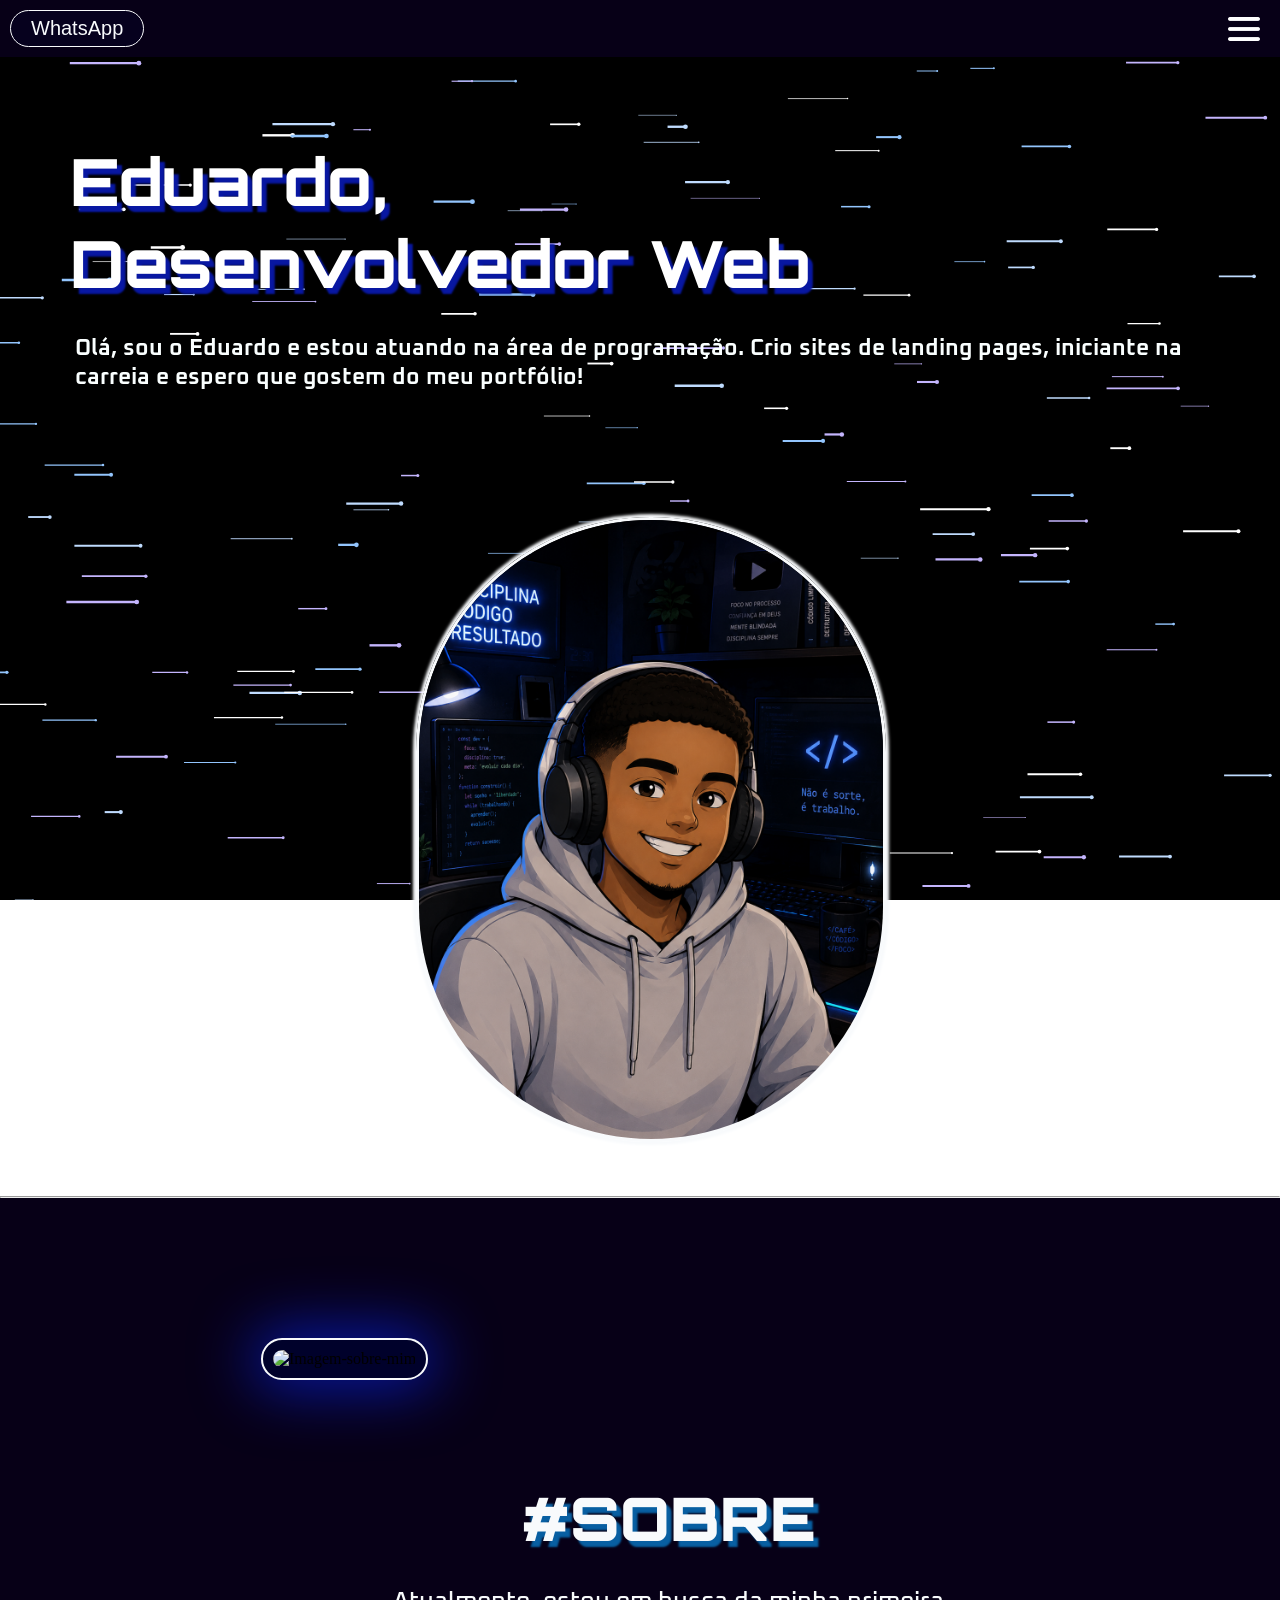
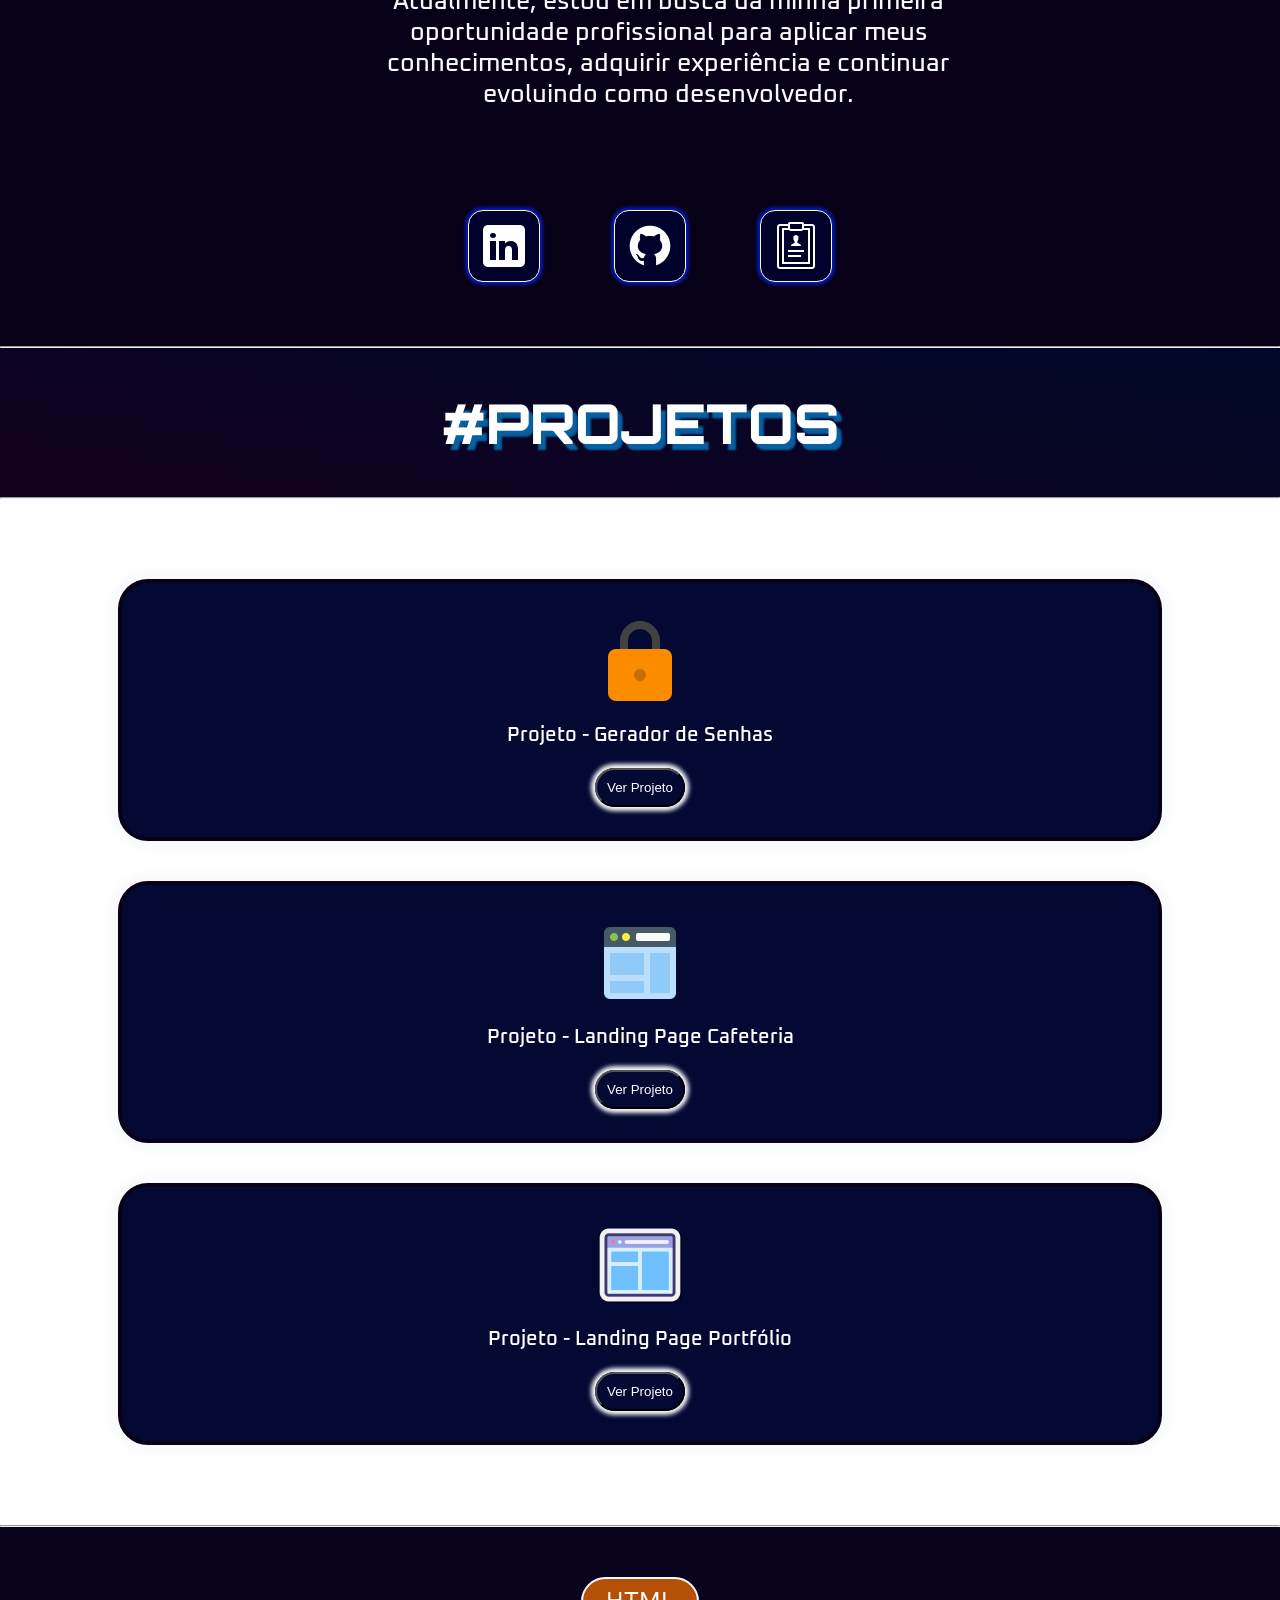
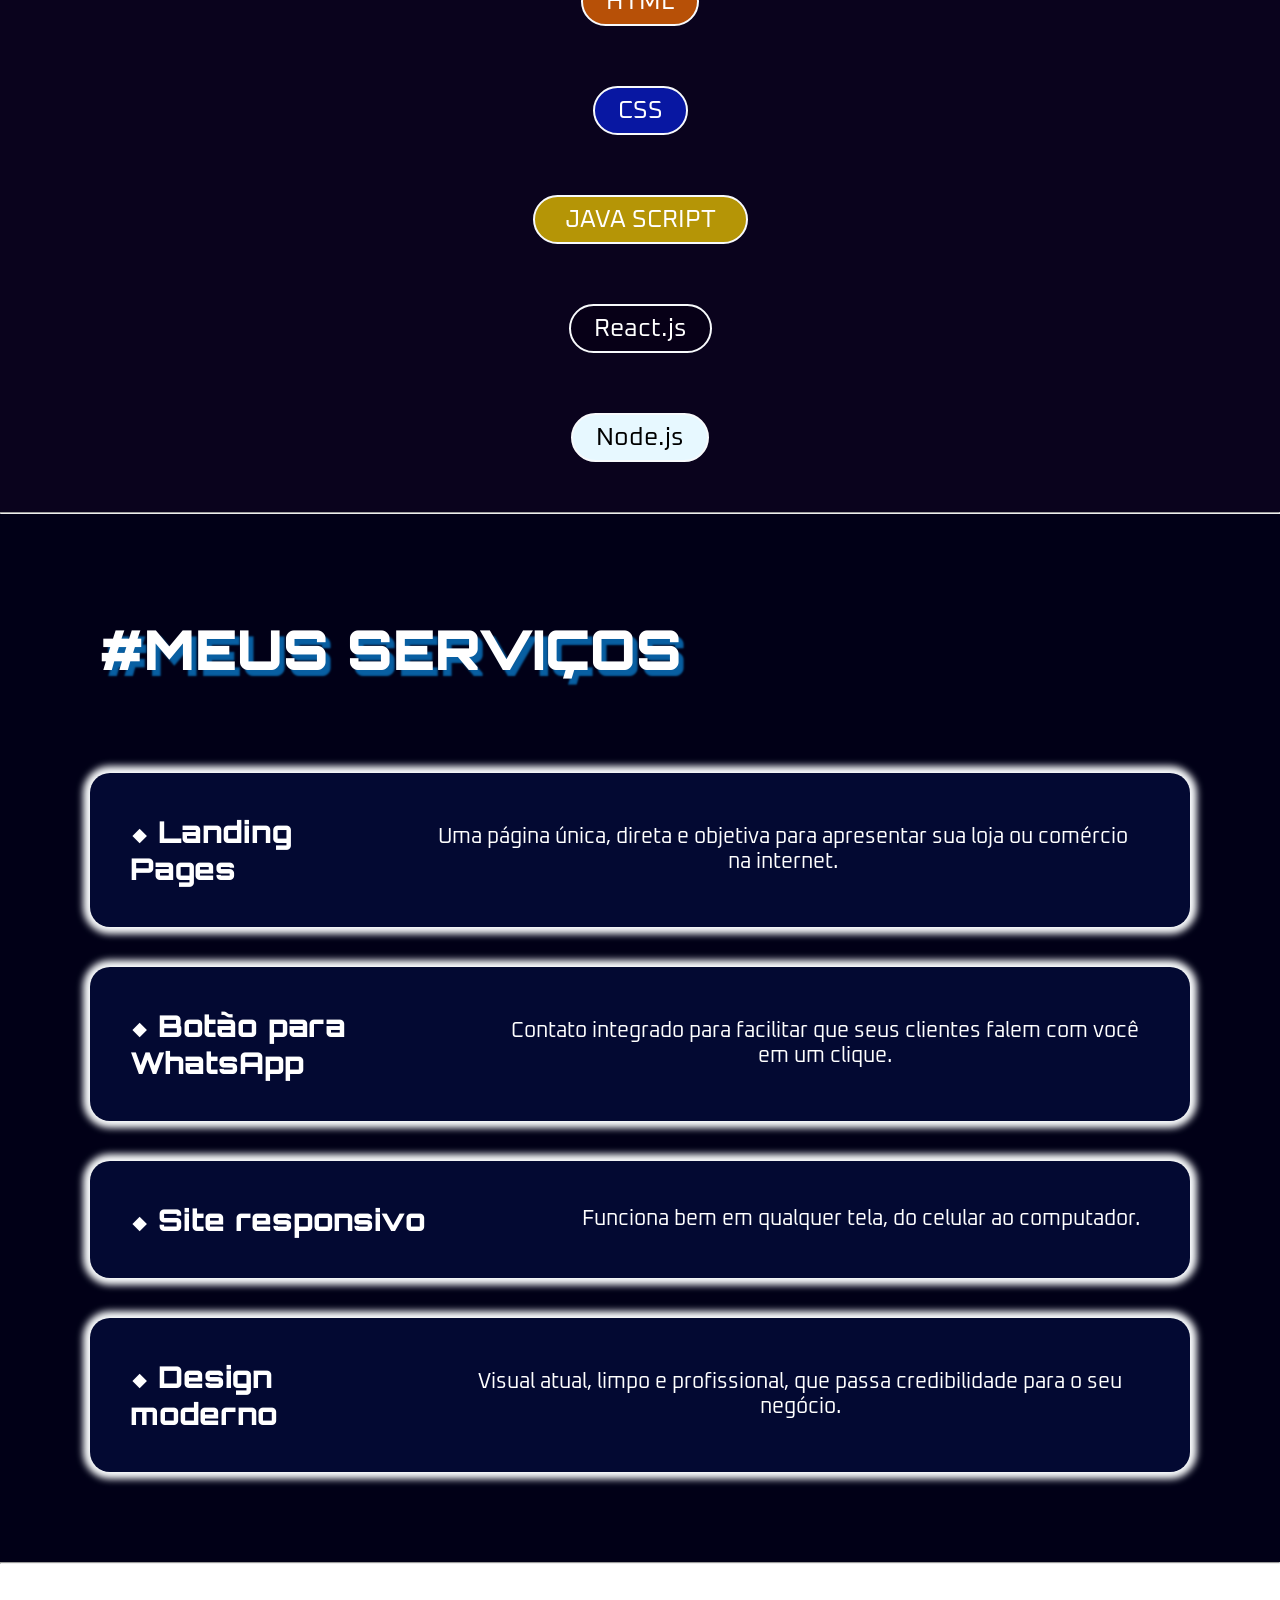
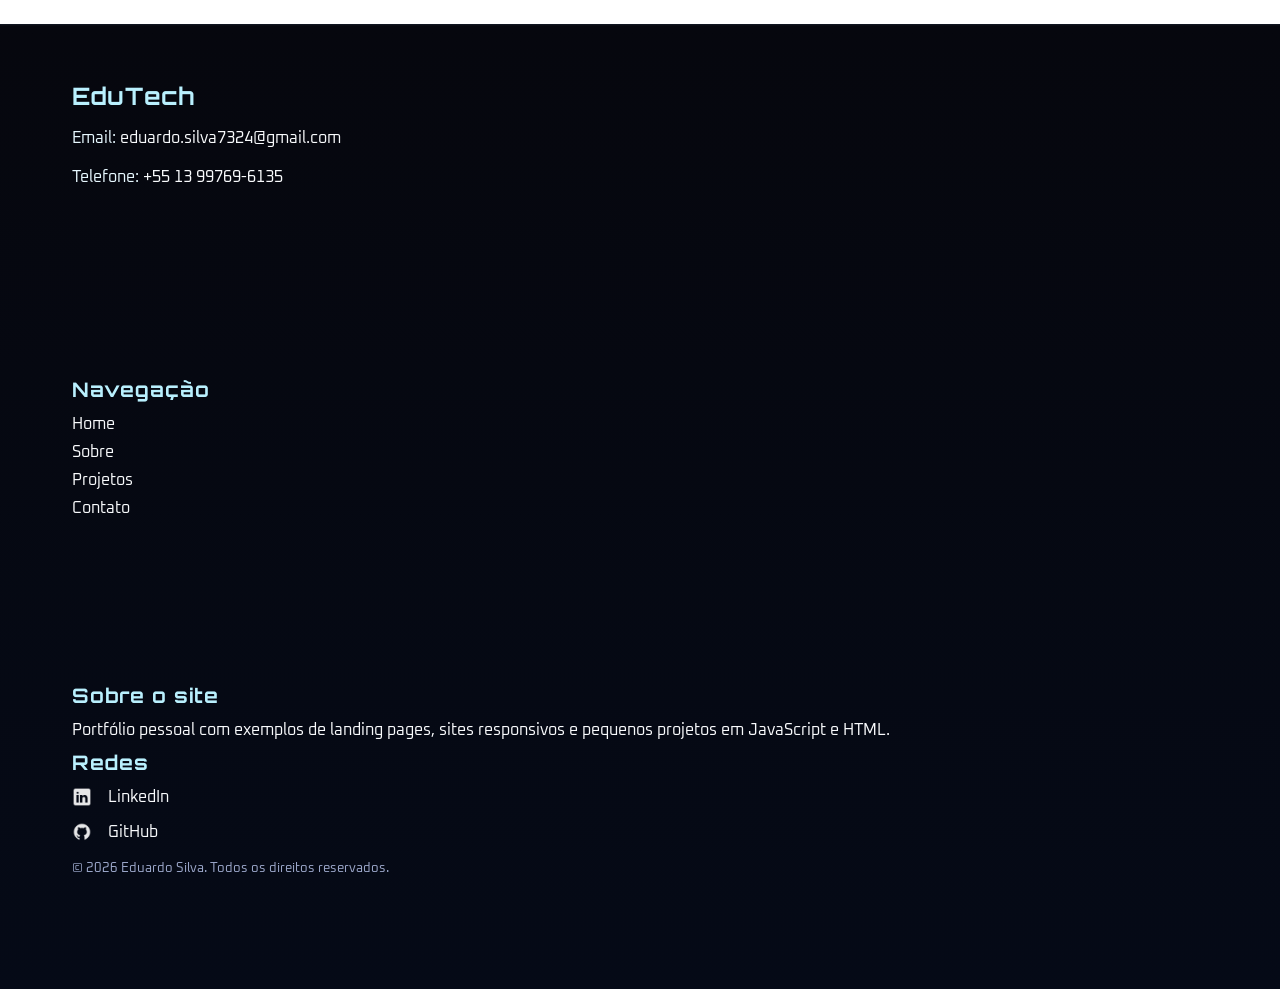
==== commit a674f093: "Add files via upload" ====
--- a/index.html
+++ b/index.html
@@ -52,7 +52,6 @@
         </div>
     </header>
 
-    <hr>
 
     <!--Conteúdo da Página-->
 
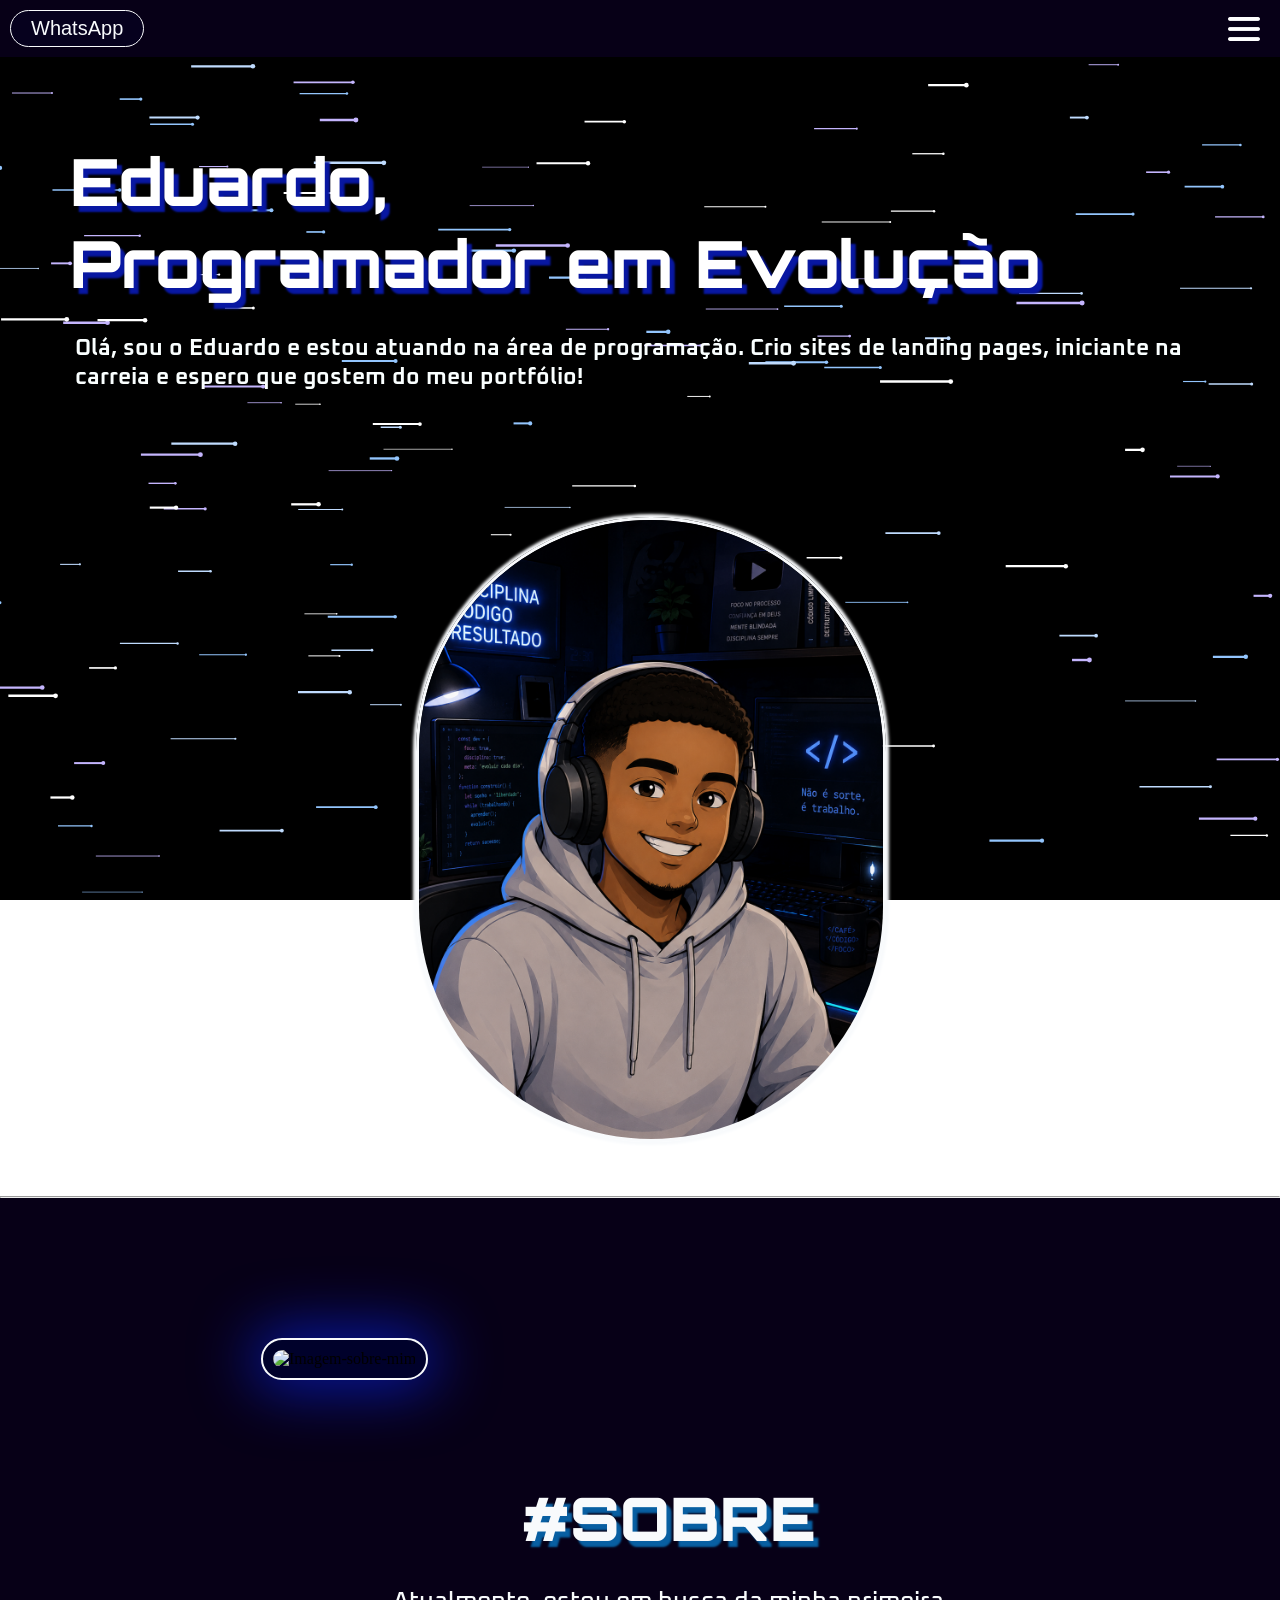
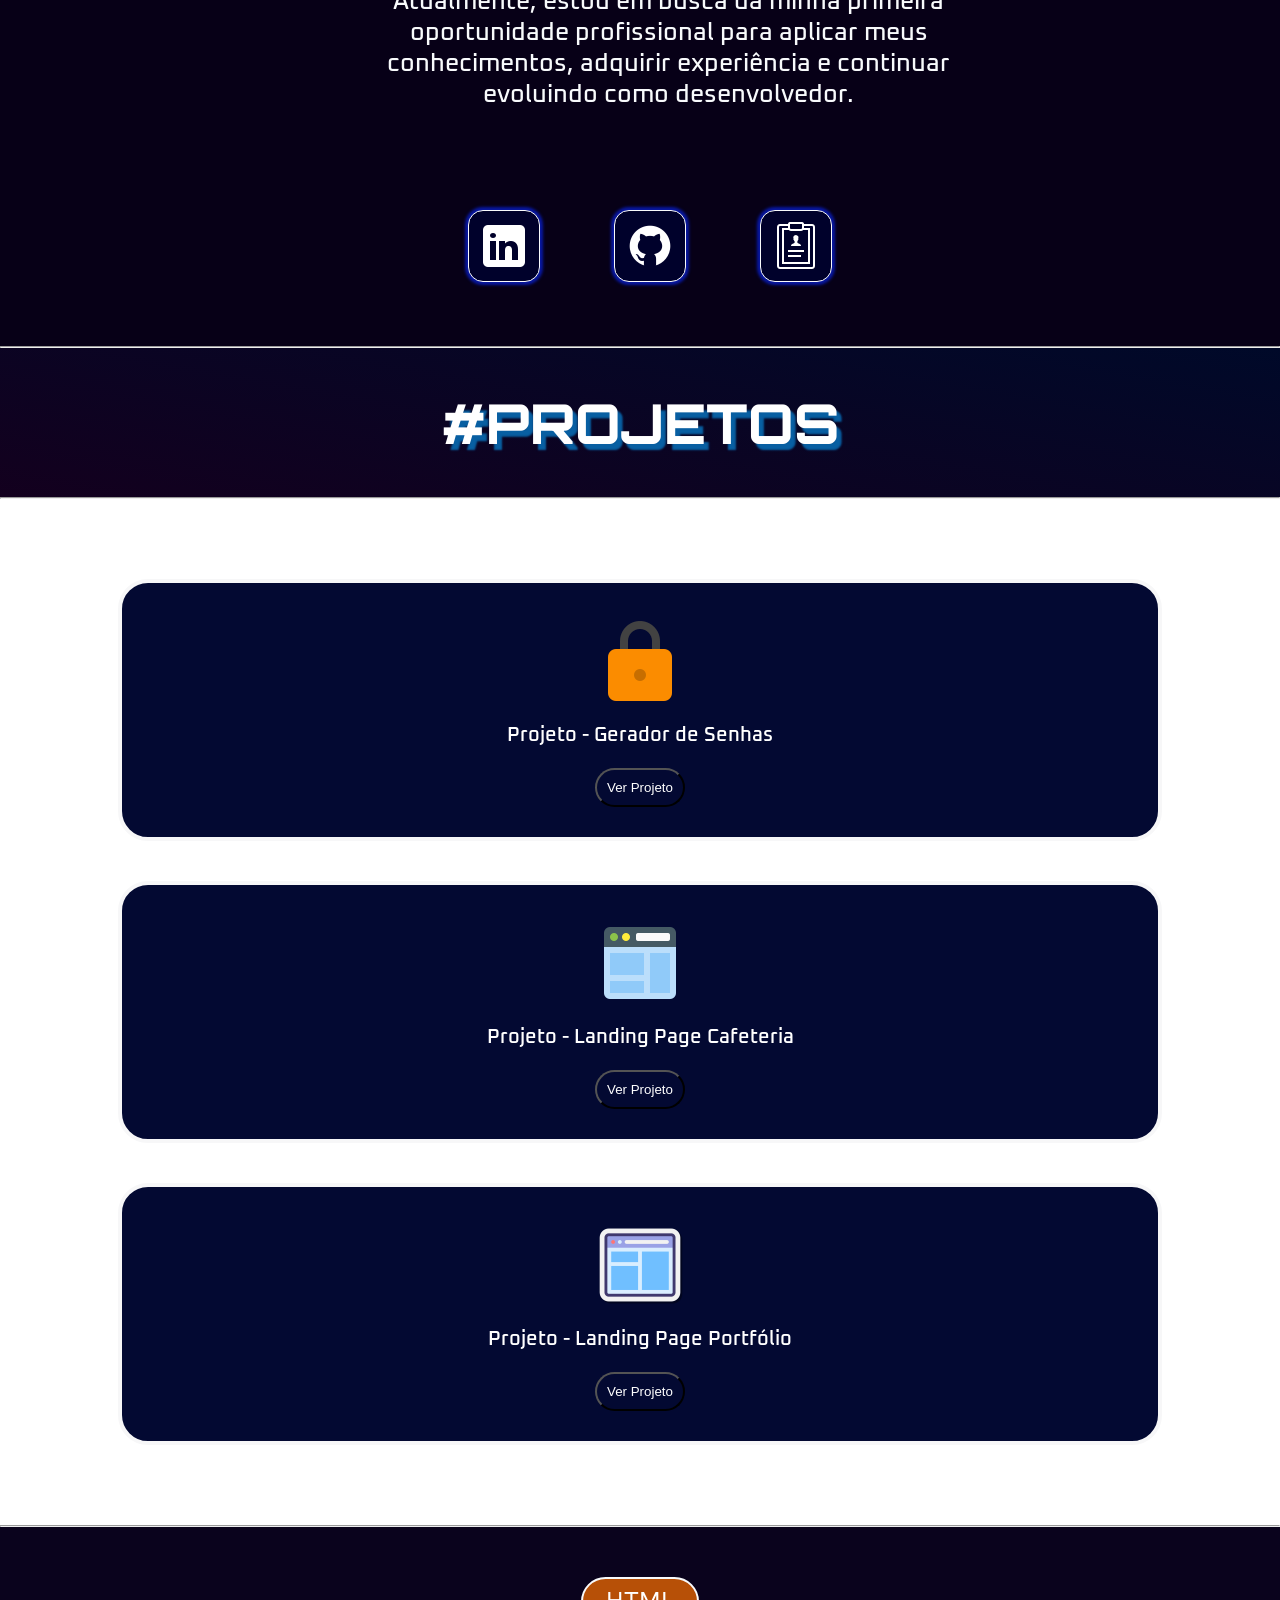
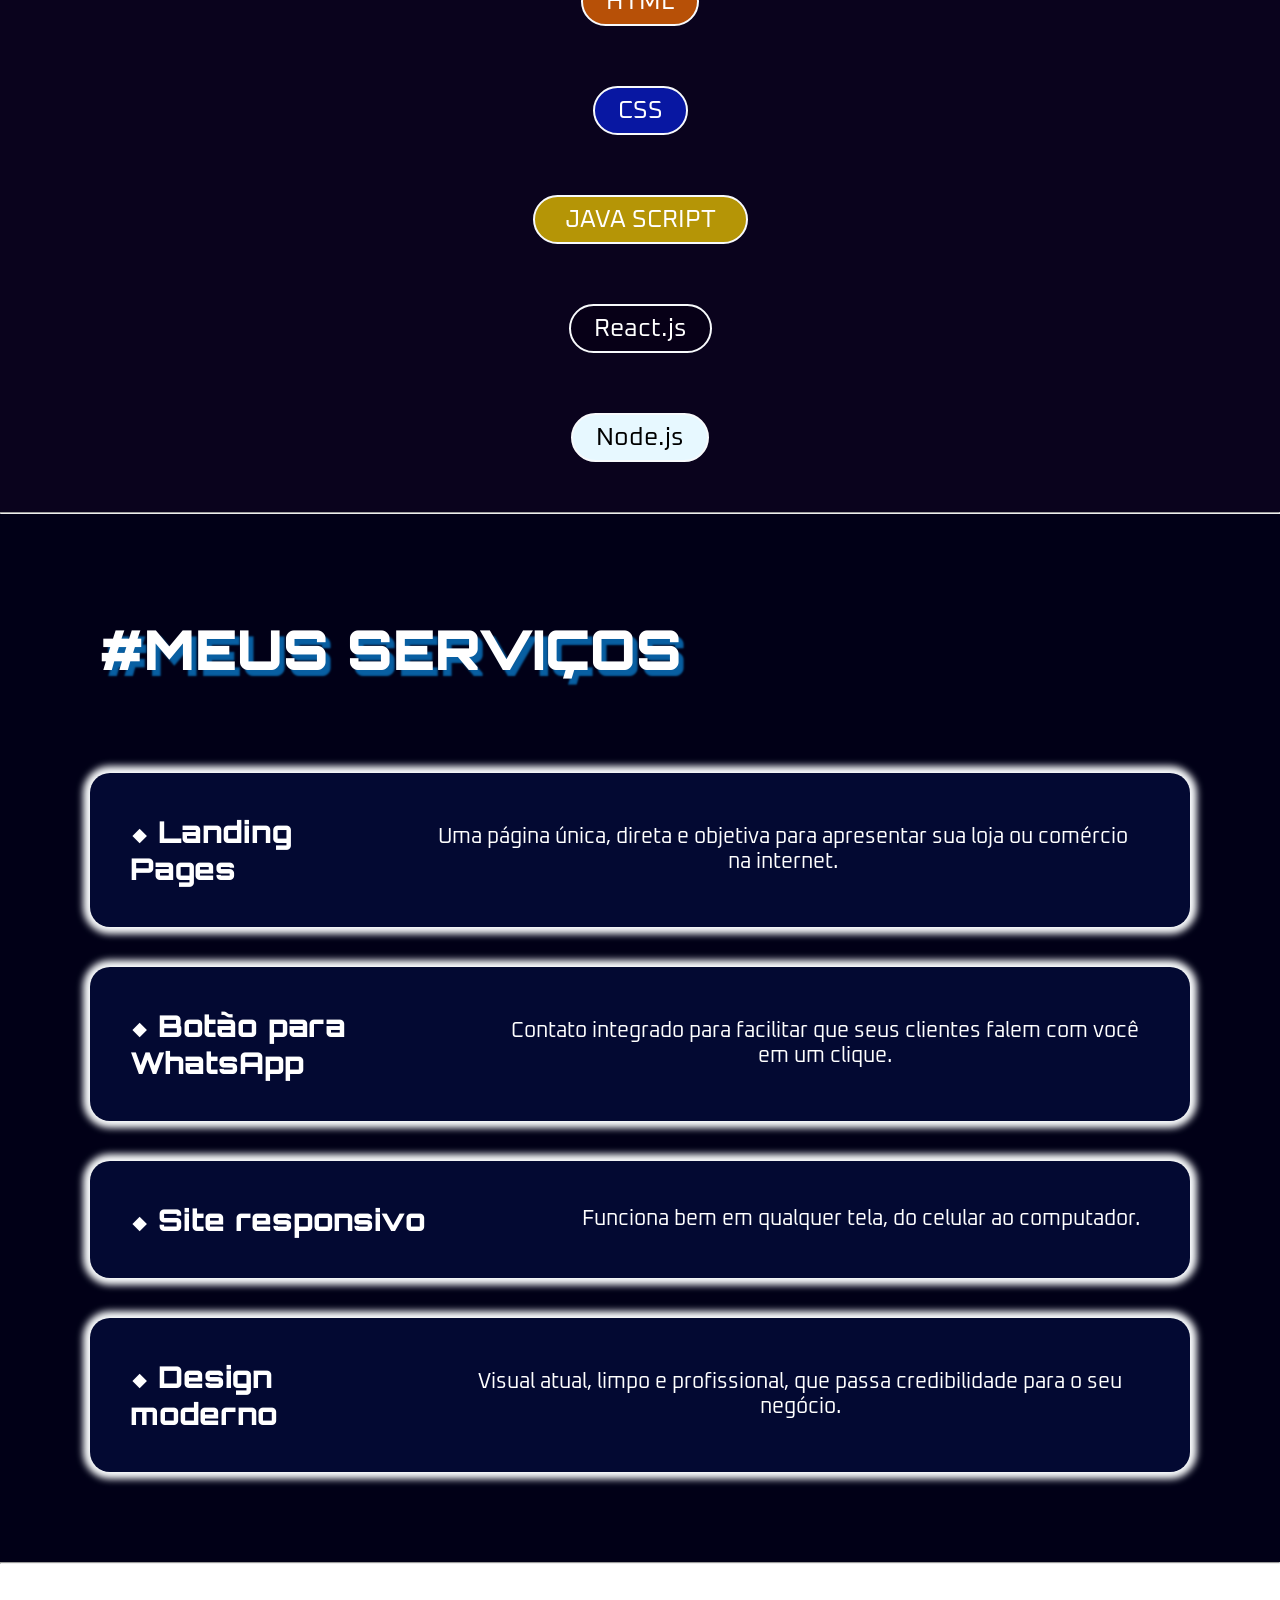
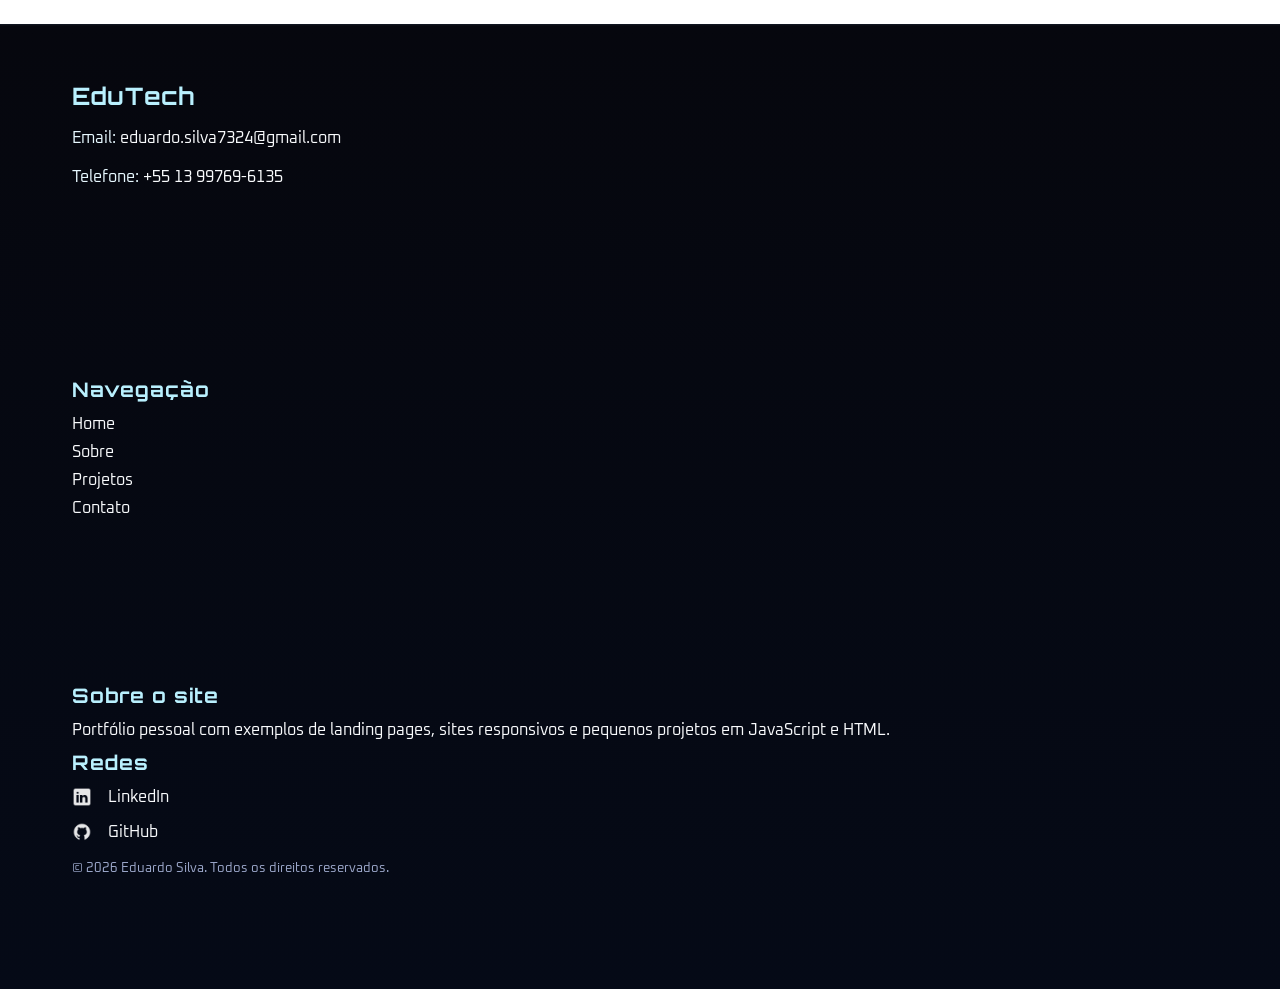
==== commit 5c121402: "Update index.html" ====
--- a/index.html
+++ b/index.html
@@ -59,7 +59,7 @@
         <section class="Bloco-Apresentando">
             <div class="container">
                 <div class="apresentar">
-                    <h1>Eduardo, <br> Desenvolvedor Web</h1>
+                    <h1>Eduardo, <br> Programador em Evolução</h1>
                     <p>Olá, sou o Eduardo e estou atuando na área de programação. Crio sites de landing pages, iniciante
                         na carreia e espero que gostem do meu portfólio! </p>
                 </div>
--- a/style.css
+++ b/style.css
@@ -228,8 +228,8 @@
     margin-top: 10px;
     background-color: #030932;
     border-radius: 30px;
-    border: 4px solid var(--color-1);
-    box-shadow: 0px 0px 8px 8px var(--color-2);
+    border: 4px solid #f7f7f8;
+    transition: transform 0.3s ease;
 }
 
 .Bloco-Projetos .container .cards-item p {
@@ -247,12 +247,19 @@
     background: transparent;
     border-radius: 20px;
     cursor: pointer;
-    box-shadow: 0px 0px 4px 4px var(--color-2);
+    transition: transfom 0.3 ease;
+}
+
+.Bloco-Projetos .container .cards-item li button:hover {
+    transform: translateY(-1px);
+    box-shadow: 0px 0px 0px 2px var(--color-2);
 }
 
 .Bloco-Projetos .container .cards-item:hover {
-    transition: 0.3s ease;
-    transform: scale(1.03);
+    transform: scale(1.07);
+    box-shadow: 0px 0px 30px 10px #2601fd;
+    background: #010649;
+    border: 4px solid #faffff;
 }
 
 .Linguagens {
@@ -330,7 +337,14 @@
     border-radius: 20px;
     margin: 40px;
     color: white;
+    transition: transform 0.3s ease;
     box-shadow: 0px 0px 7px 7px var(--color-2);
+}
+
+.Bloco-Serviços .container .cards-serv:hover {
+    transform: scale(1.03);
+    background: #010649;
+    box-shadow: 0px 0px 7px 9px var(--color-2);
 }
 
 .Bloco-Serviços .container .Serviços .cards-serv h2 {
@@ -413,7 +427,7 @@
 }
 
 img.aparecer {
-    opacity: 1 ;
+    opacity: 1;
     transform: translateY(0);
     border-radius: 5px;
 }
@@ -579,10 +593,13 @@
     }
 }
 
-@keyframes glow  {
-    0%,100% {
+@keyframes glow {
+
+    0%,
+    100% {
         box-shadow: 0 0 15px #22D3EE;
     }
+
     50% {
         box-shadow: 0 0 35px #7C3AED;
     }
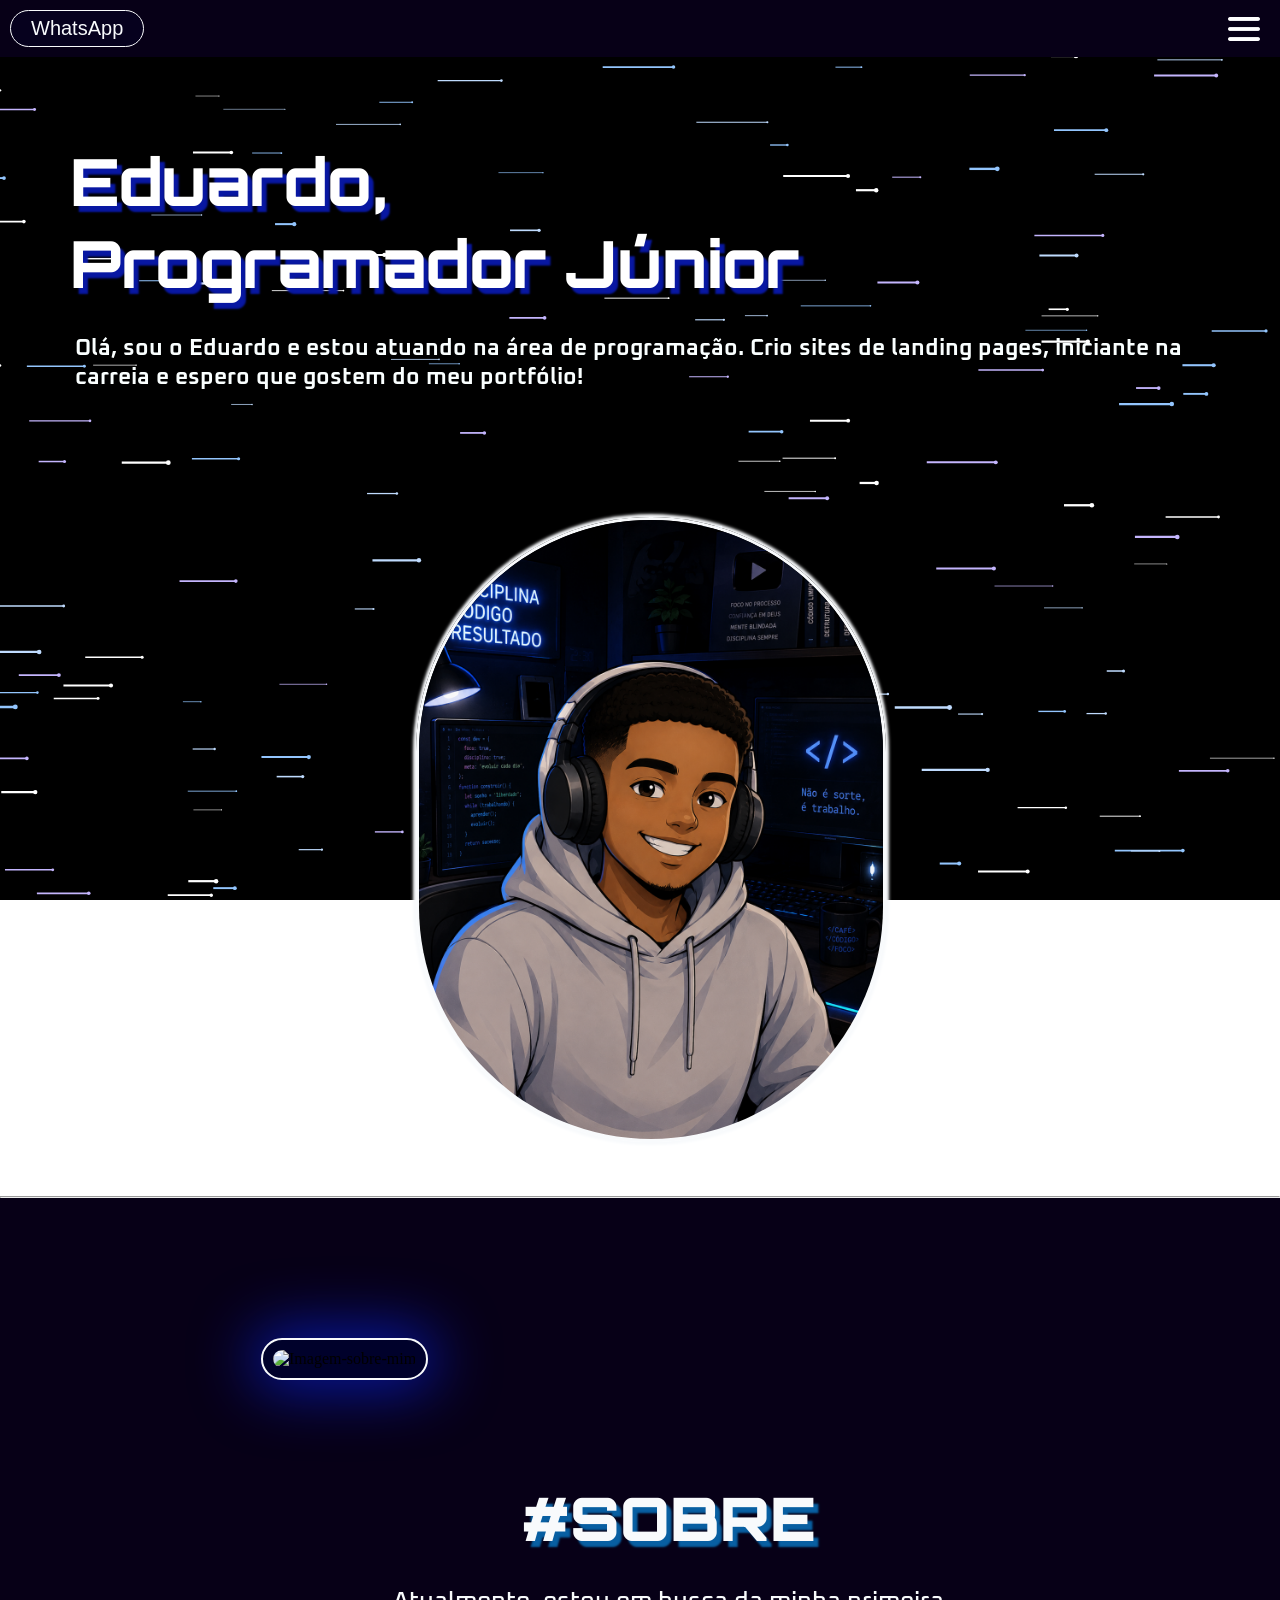
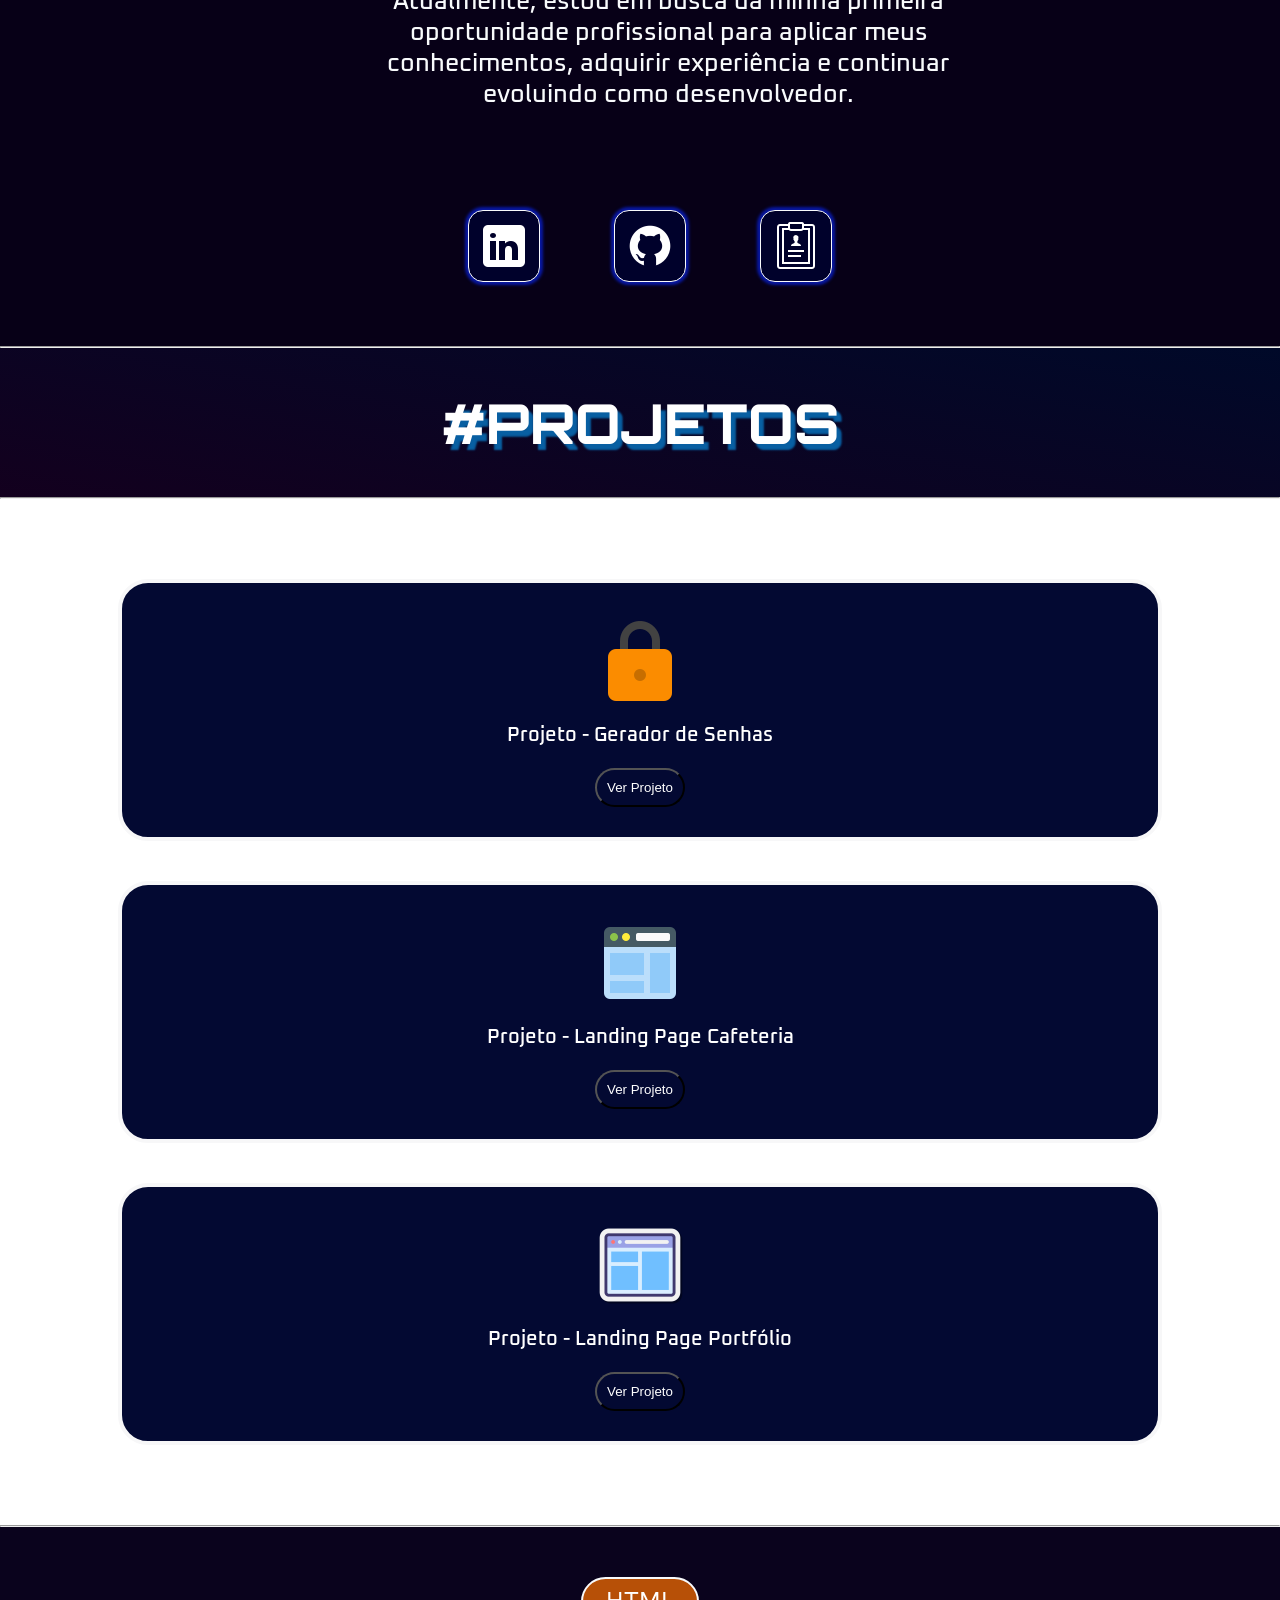
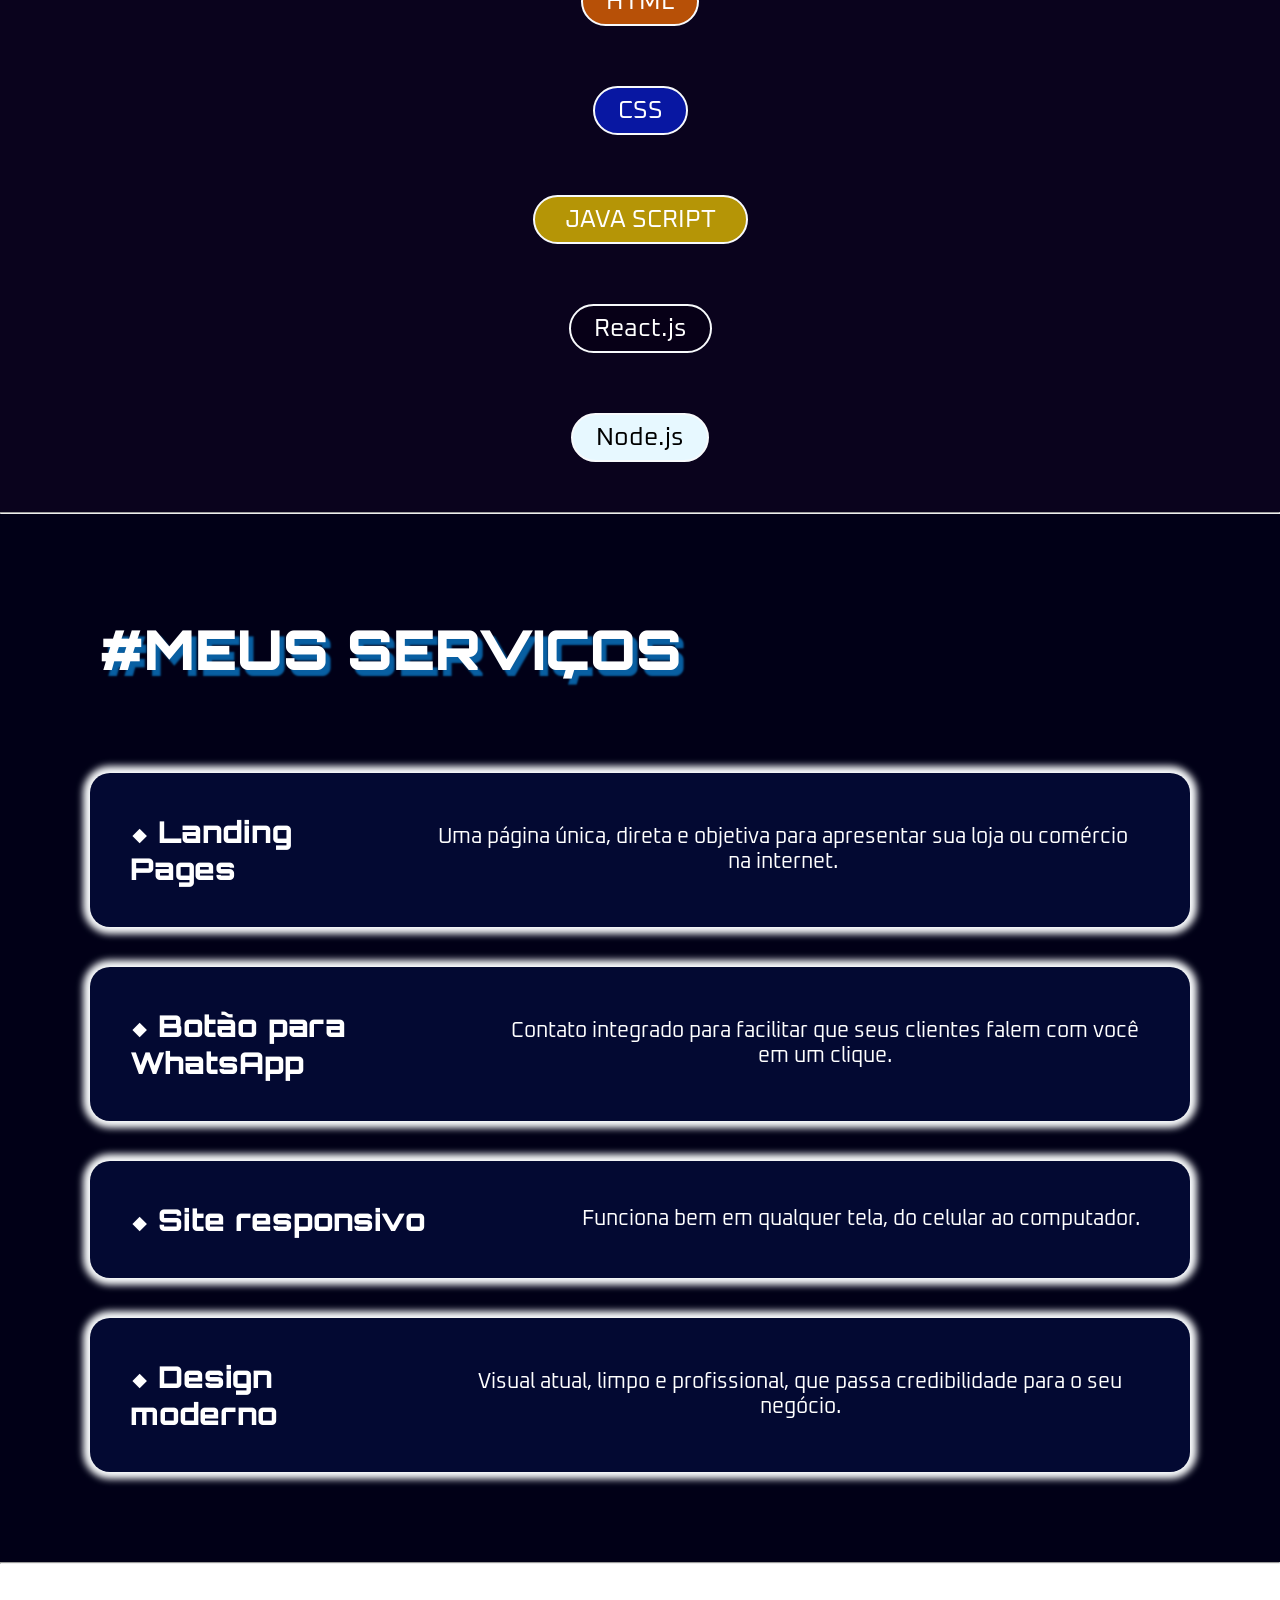
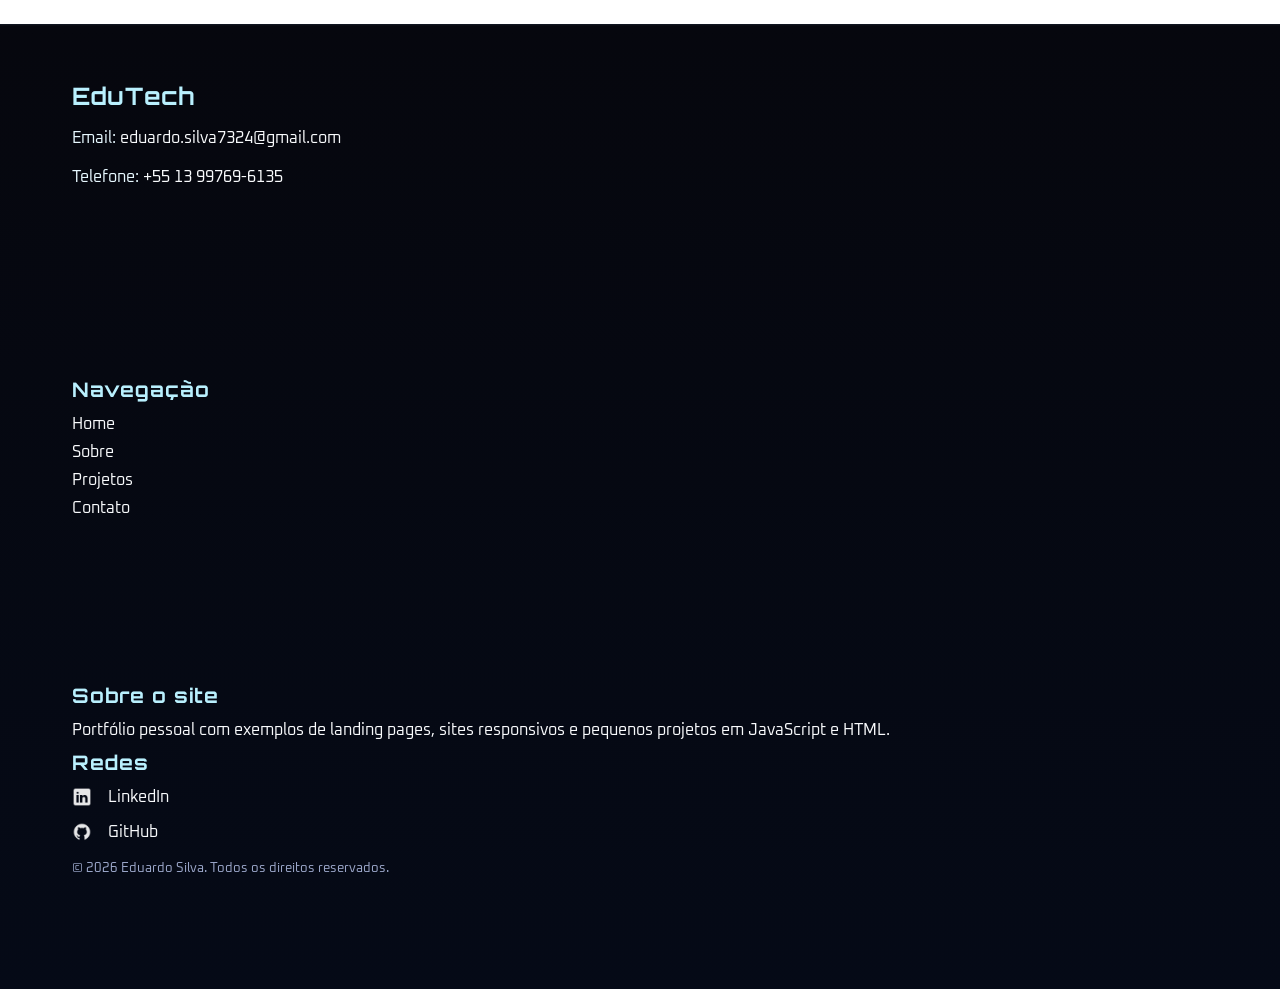
==== commit 473c0215: "Update index.html" ====
--- a/index.html
+++ b/index.html
@@ -59,7 +59,7 @@
         <section class="Bloco-Apresentando">
             <div class="container">
                 <div class="apresentar">
-                    <h1>Eduardo, <br> Programador em Evolução</h1>
+                    <h1>Eduardo, <br> Programador Júnior</h1>
                     <p>Olá, sou o Eduardo e estou atuando na área de programação. Crio sites de landing pages, iniciante
                         na carreia e espero que gostem do meu portfólio! </p>
                 </div>
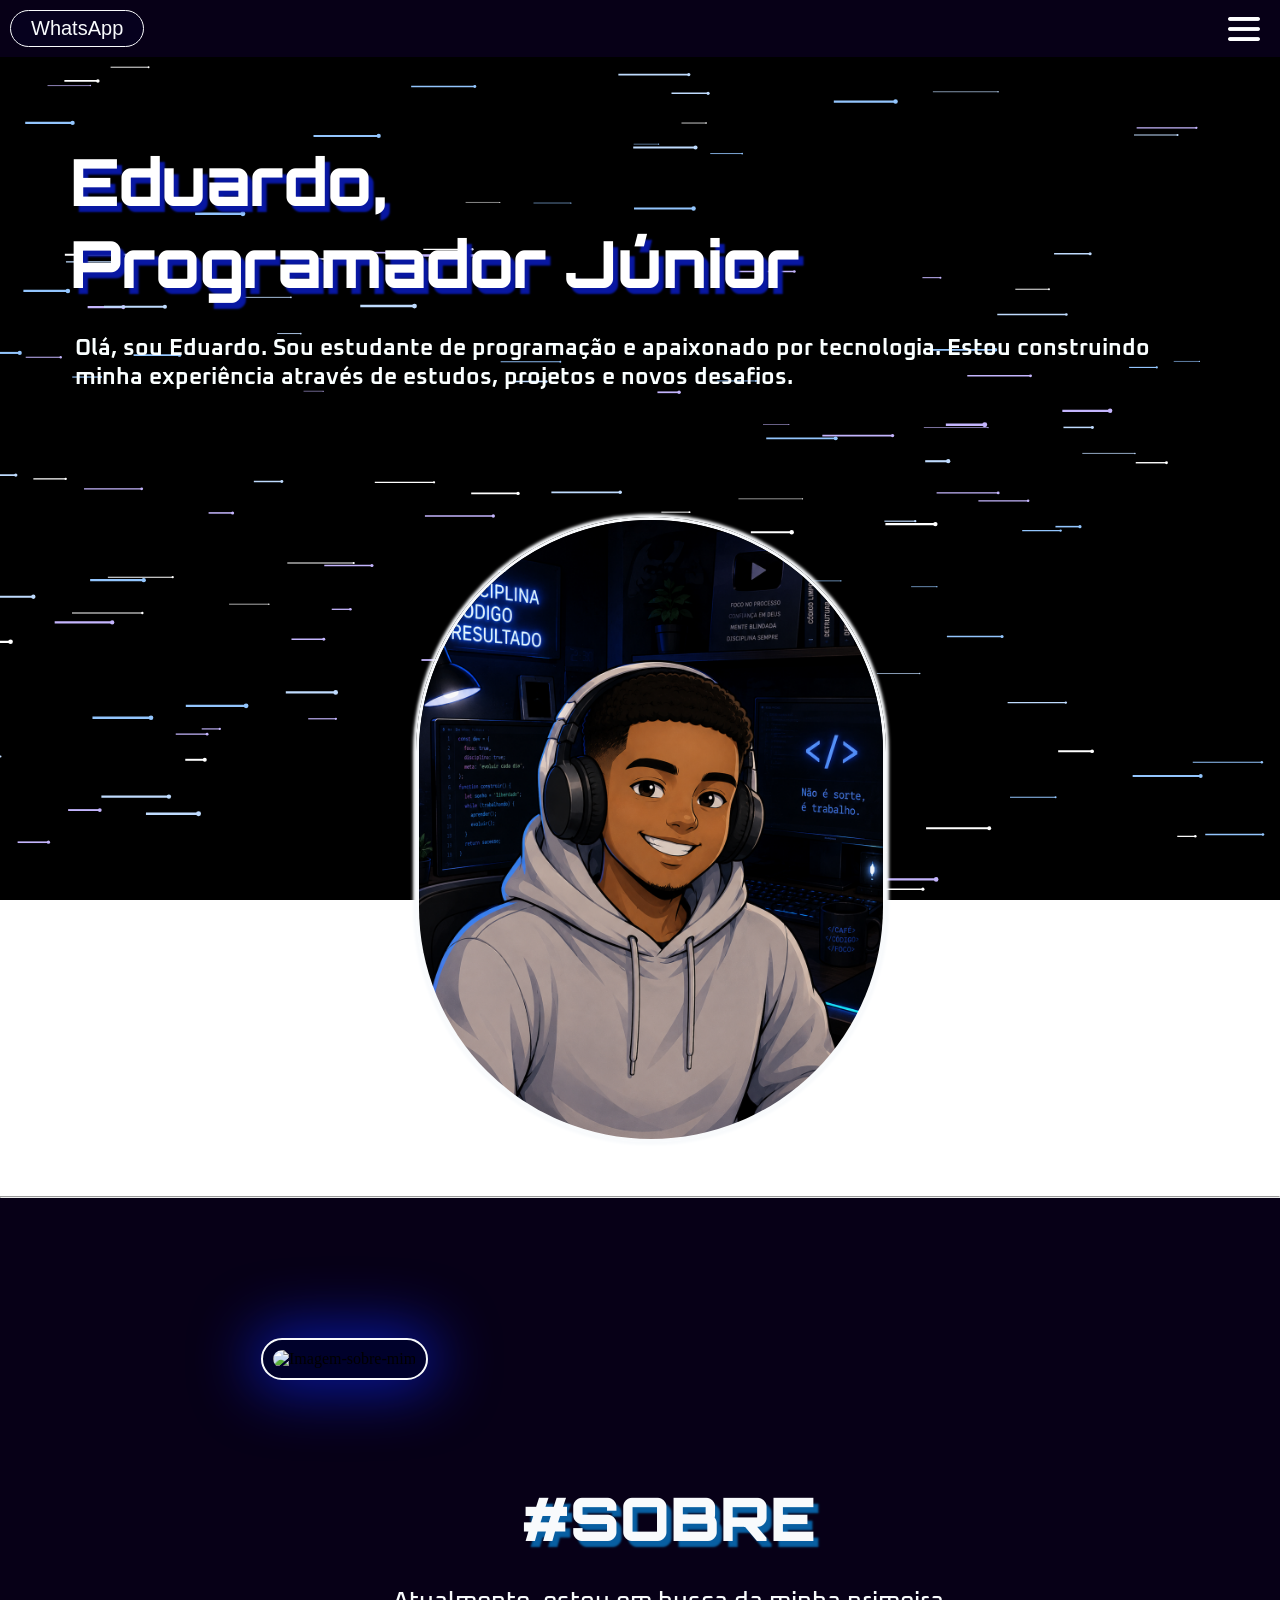
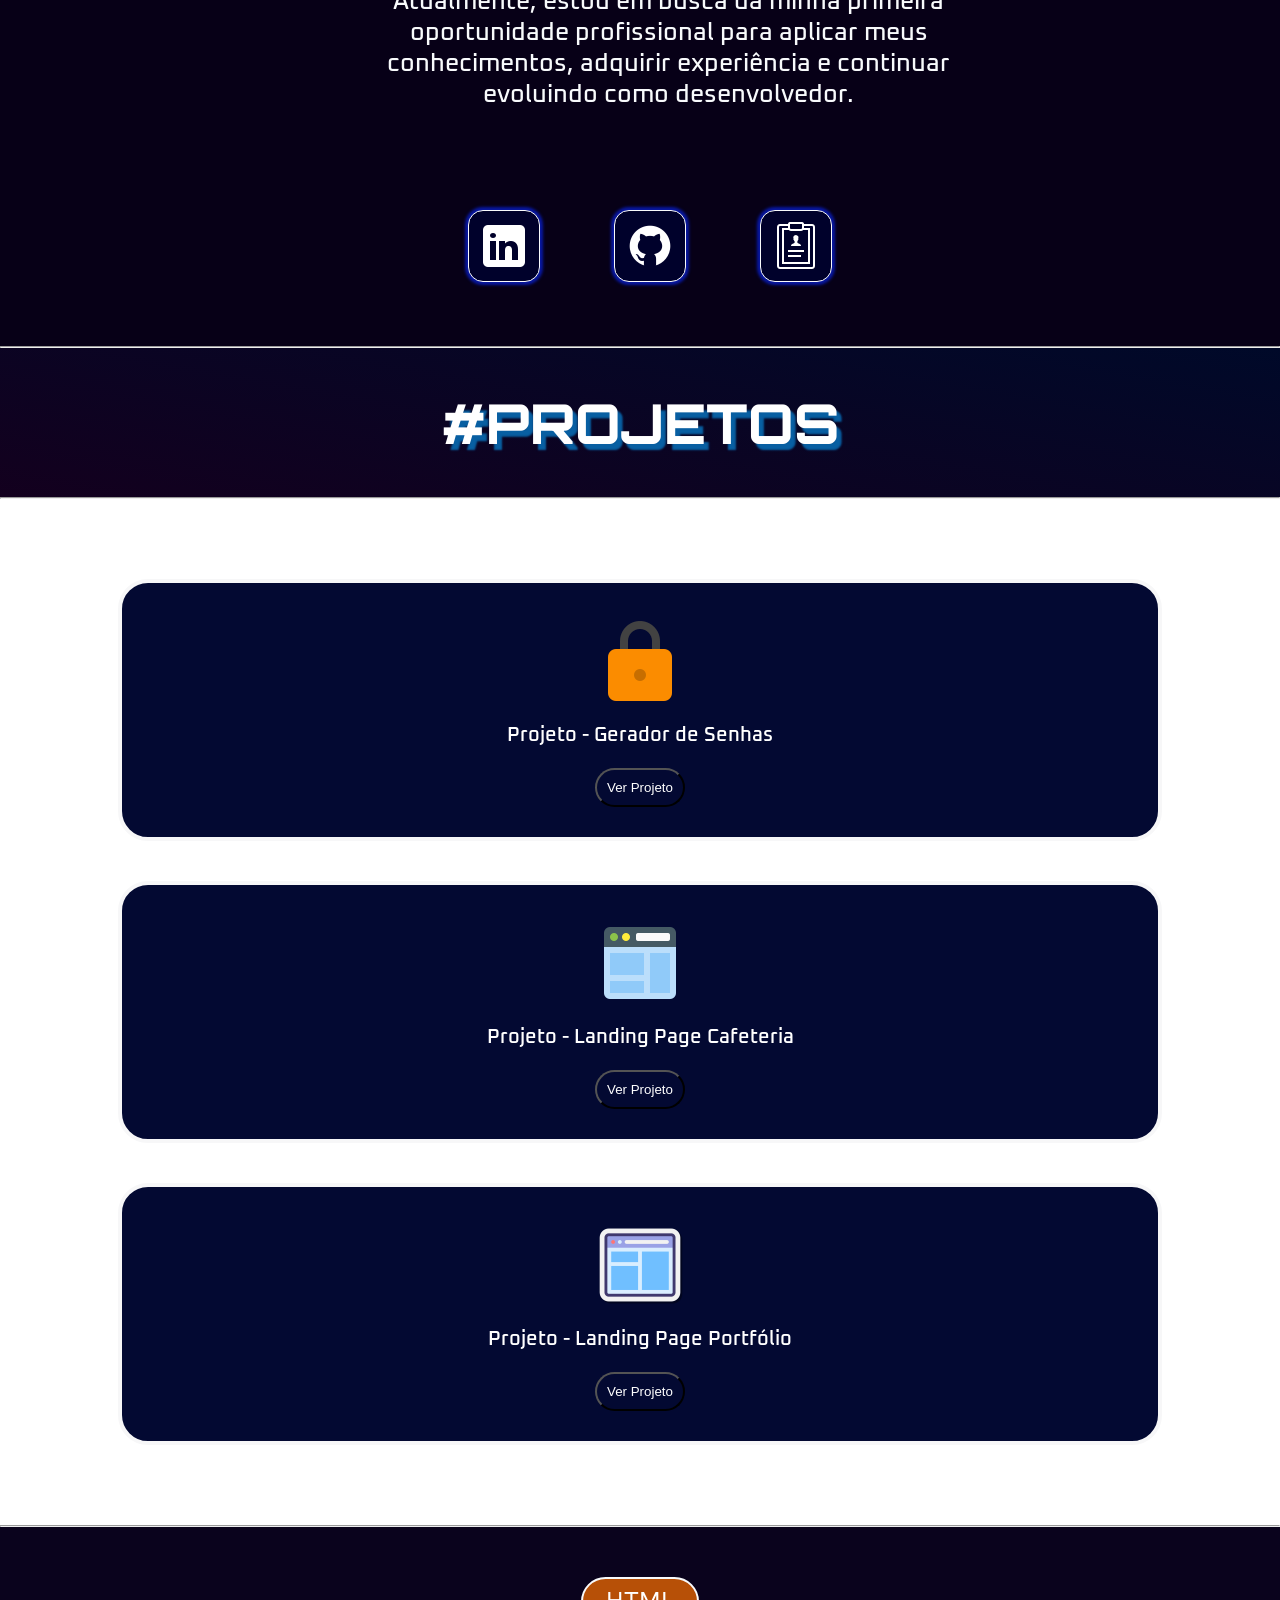
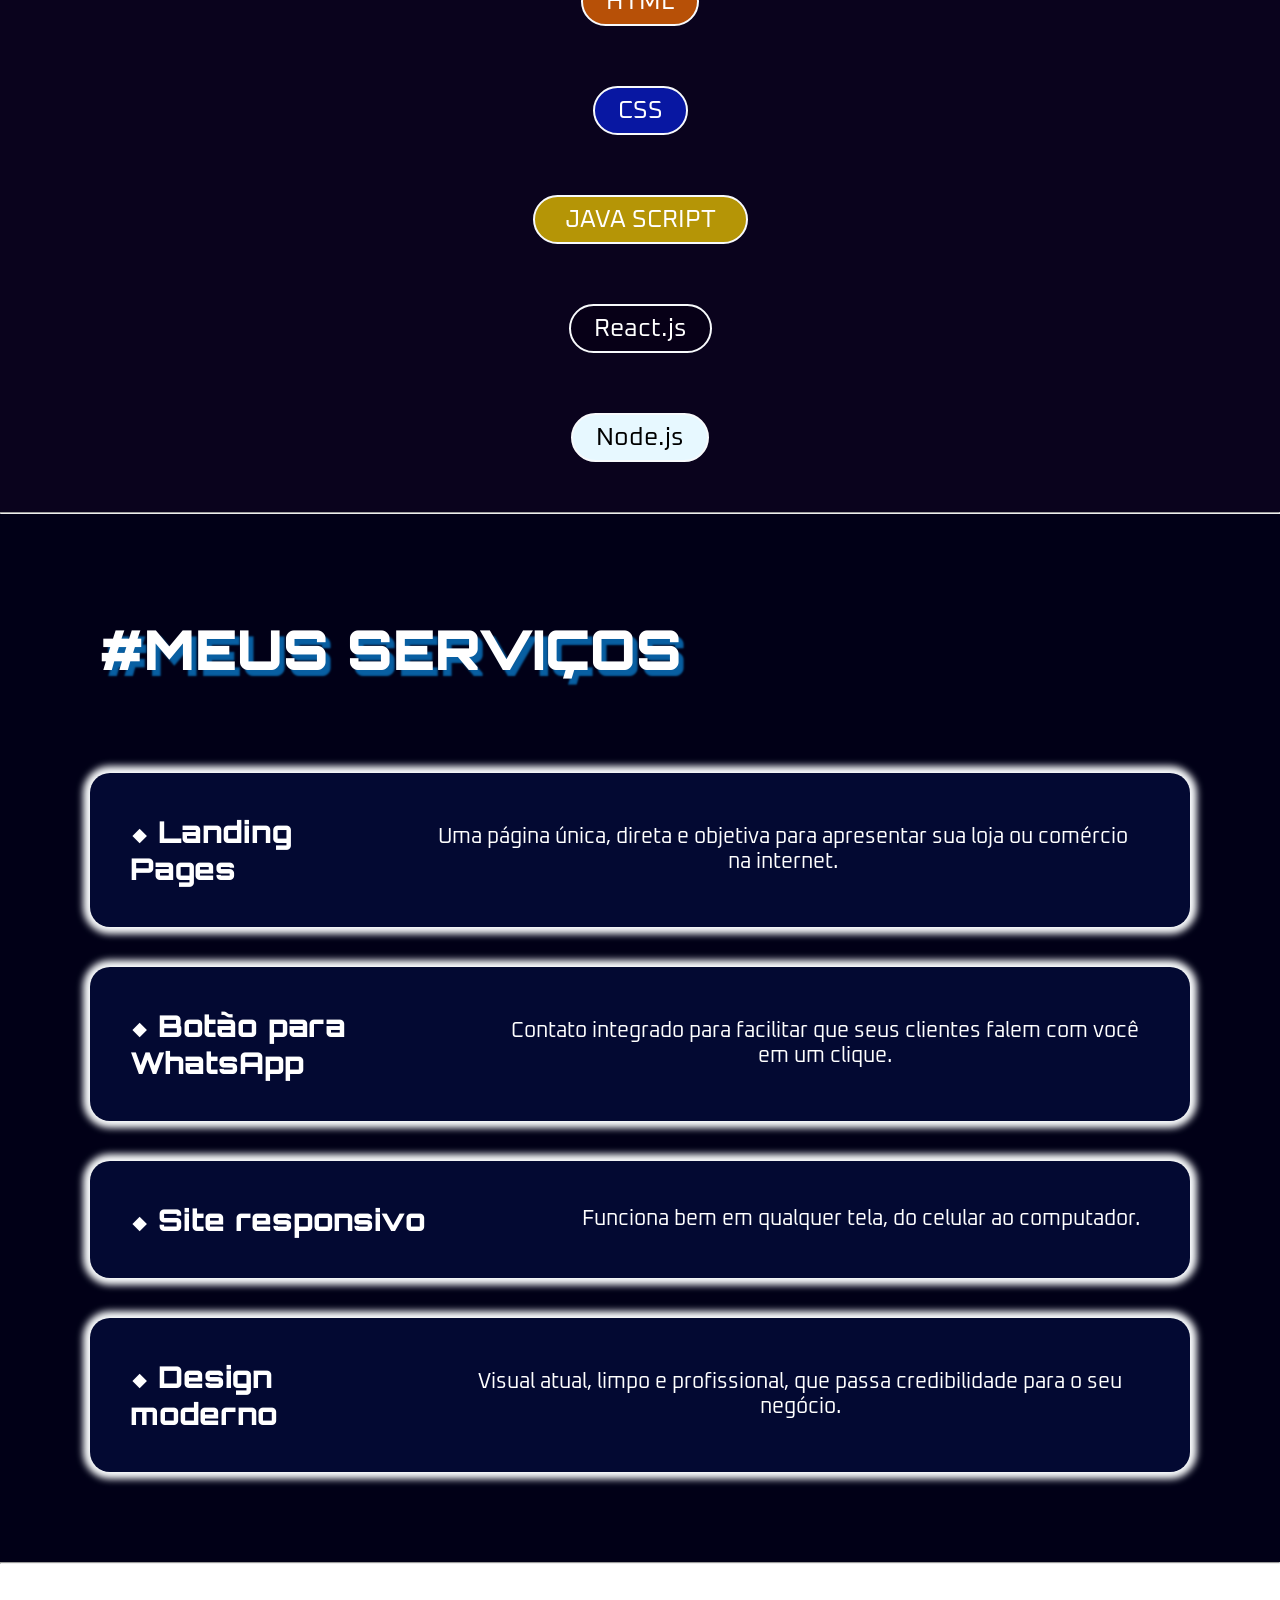
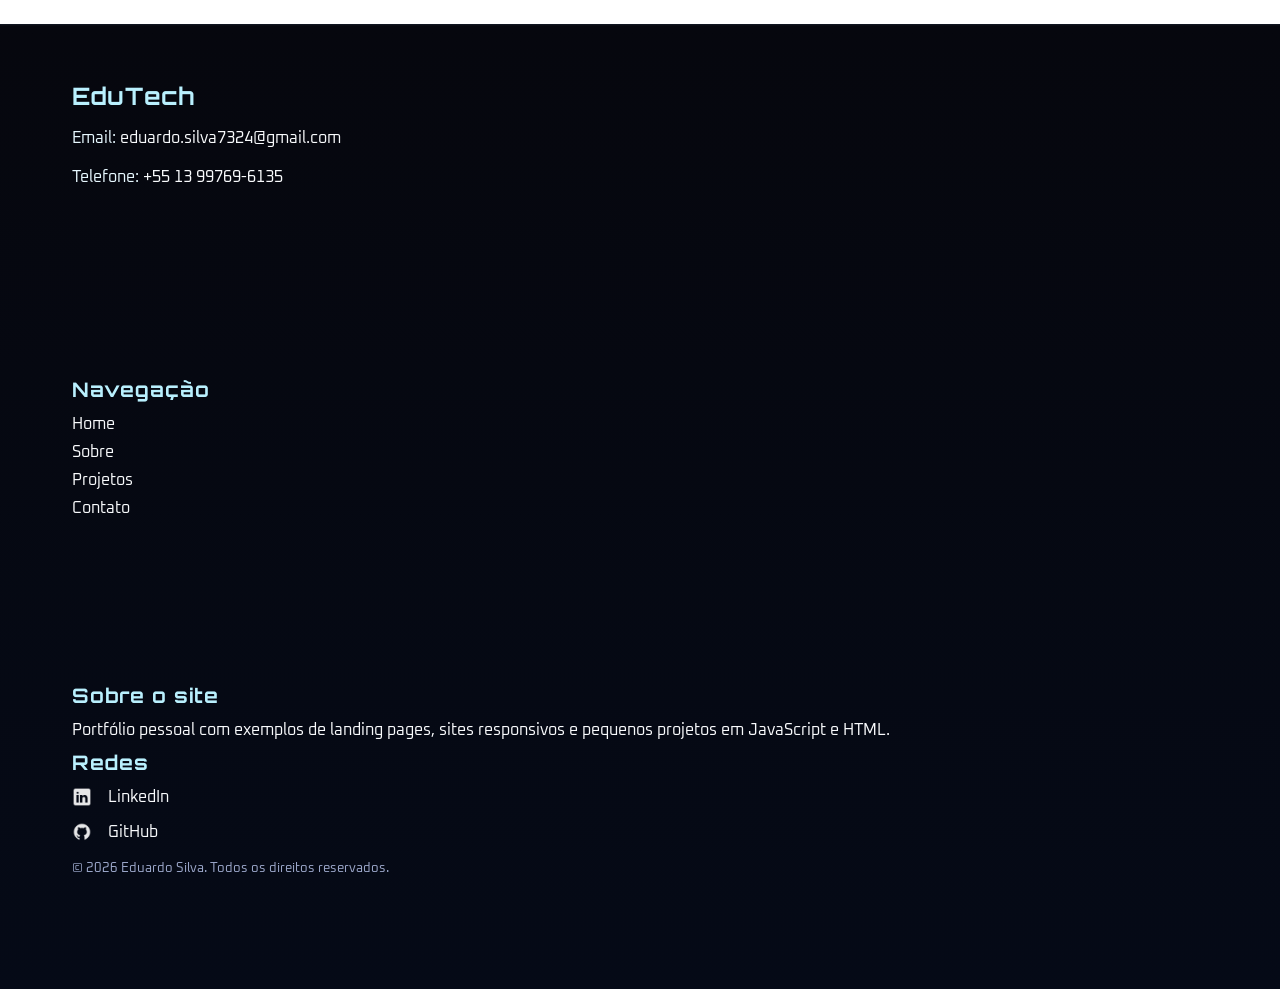
==== commit 0bc48755: "Update index.html" ====
--- a/index.html
+++ b/index.html
@@ -60,8 +60,7 @@
             <div class="container">
                 <div class="apresentar">
                     <h1>Eduardo, <br> Programador Júnior</h1>
-                    <p>Olá, sou o Eduardo e estou atuando na área de programação. Crio sites de landing pages, iniciante
-                        na carreia e espero que gostem do meu portfólio! </p>
+                    <p>Olá, sou Eduardo. Sou estudante de programação e apaixonado por tecnologia. Estou construindo minha experiência através de estudos, projetos e novos desafios.</p>
                 </div>
 
                 <div class="Foto">
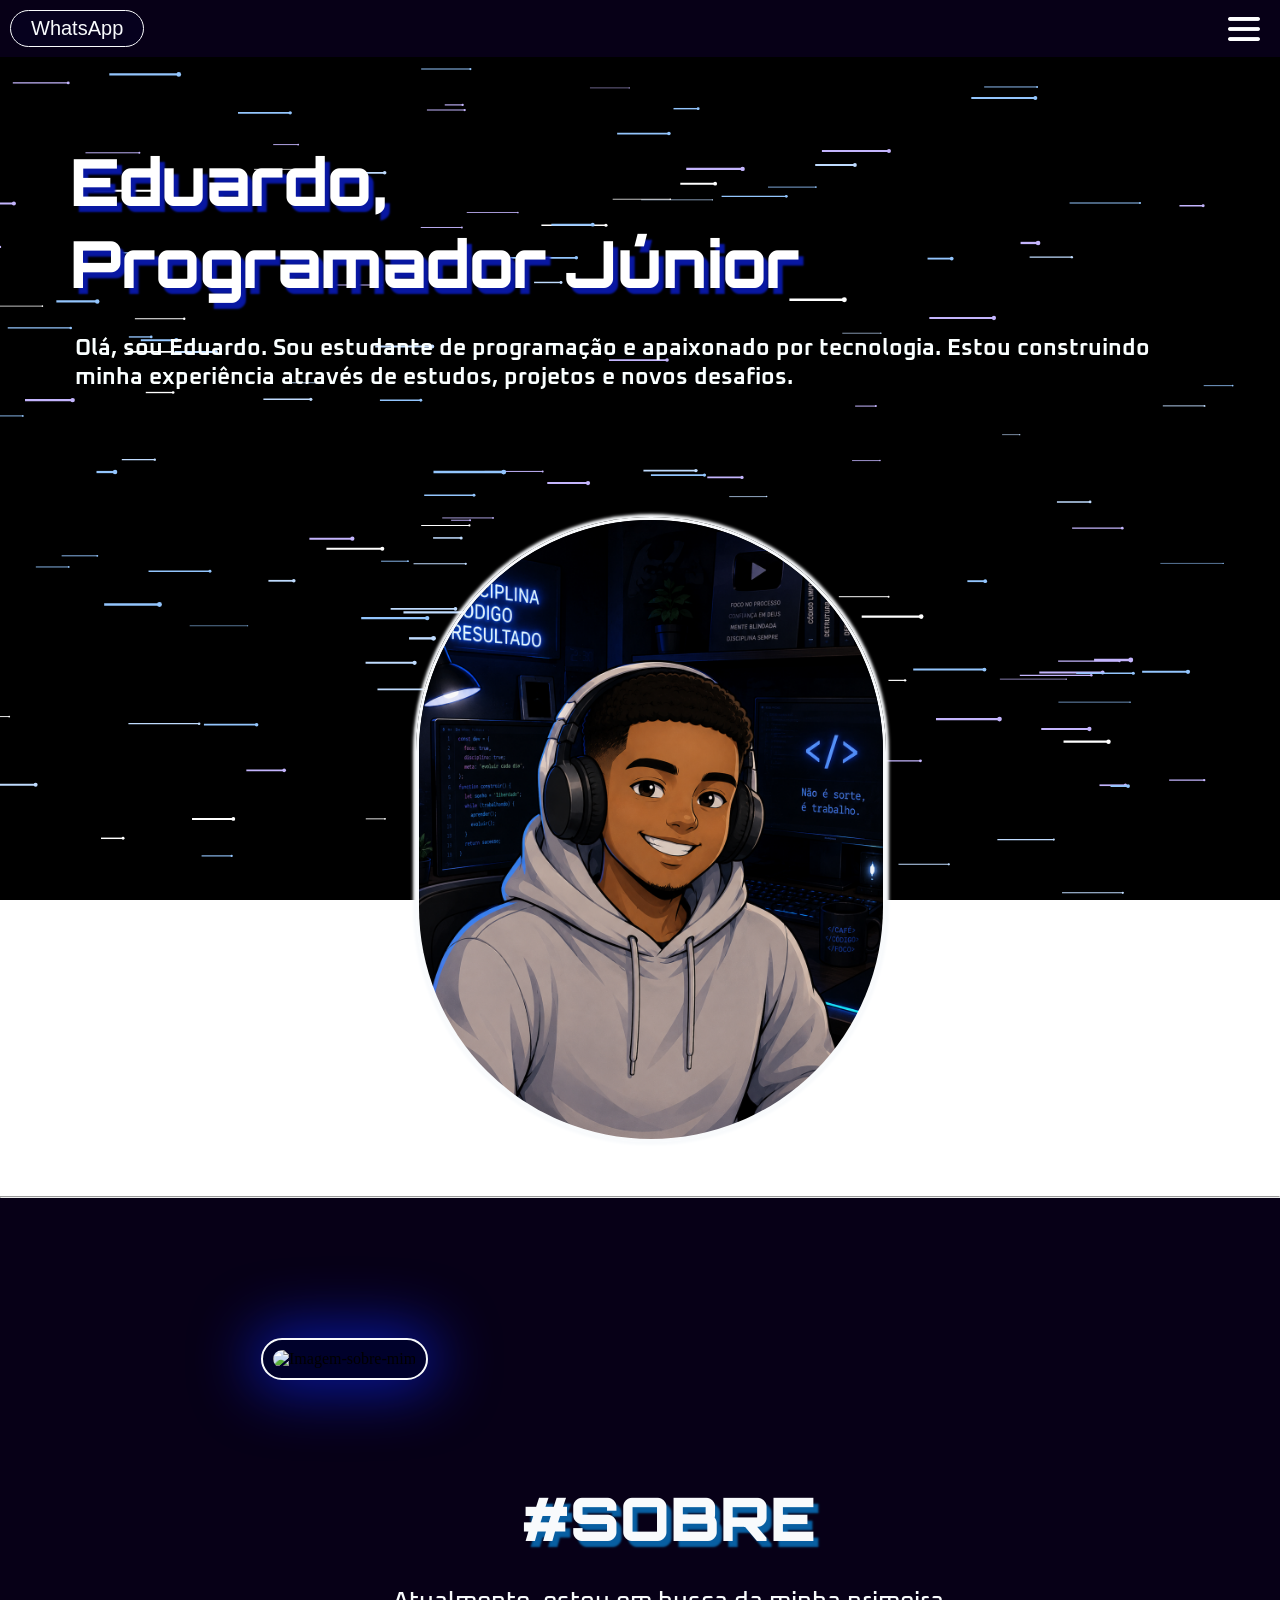
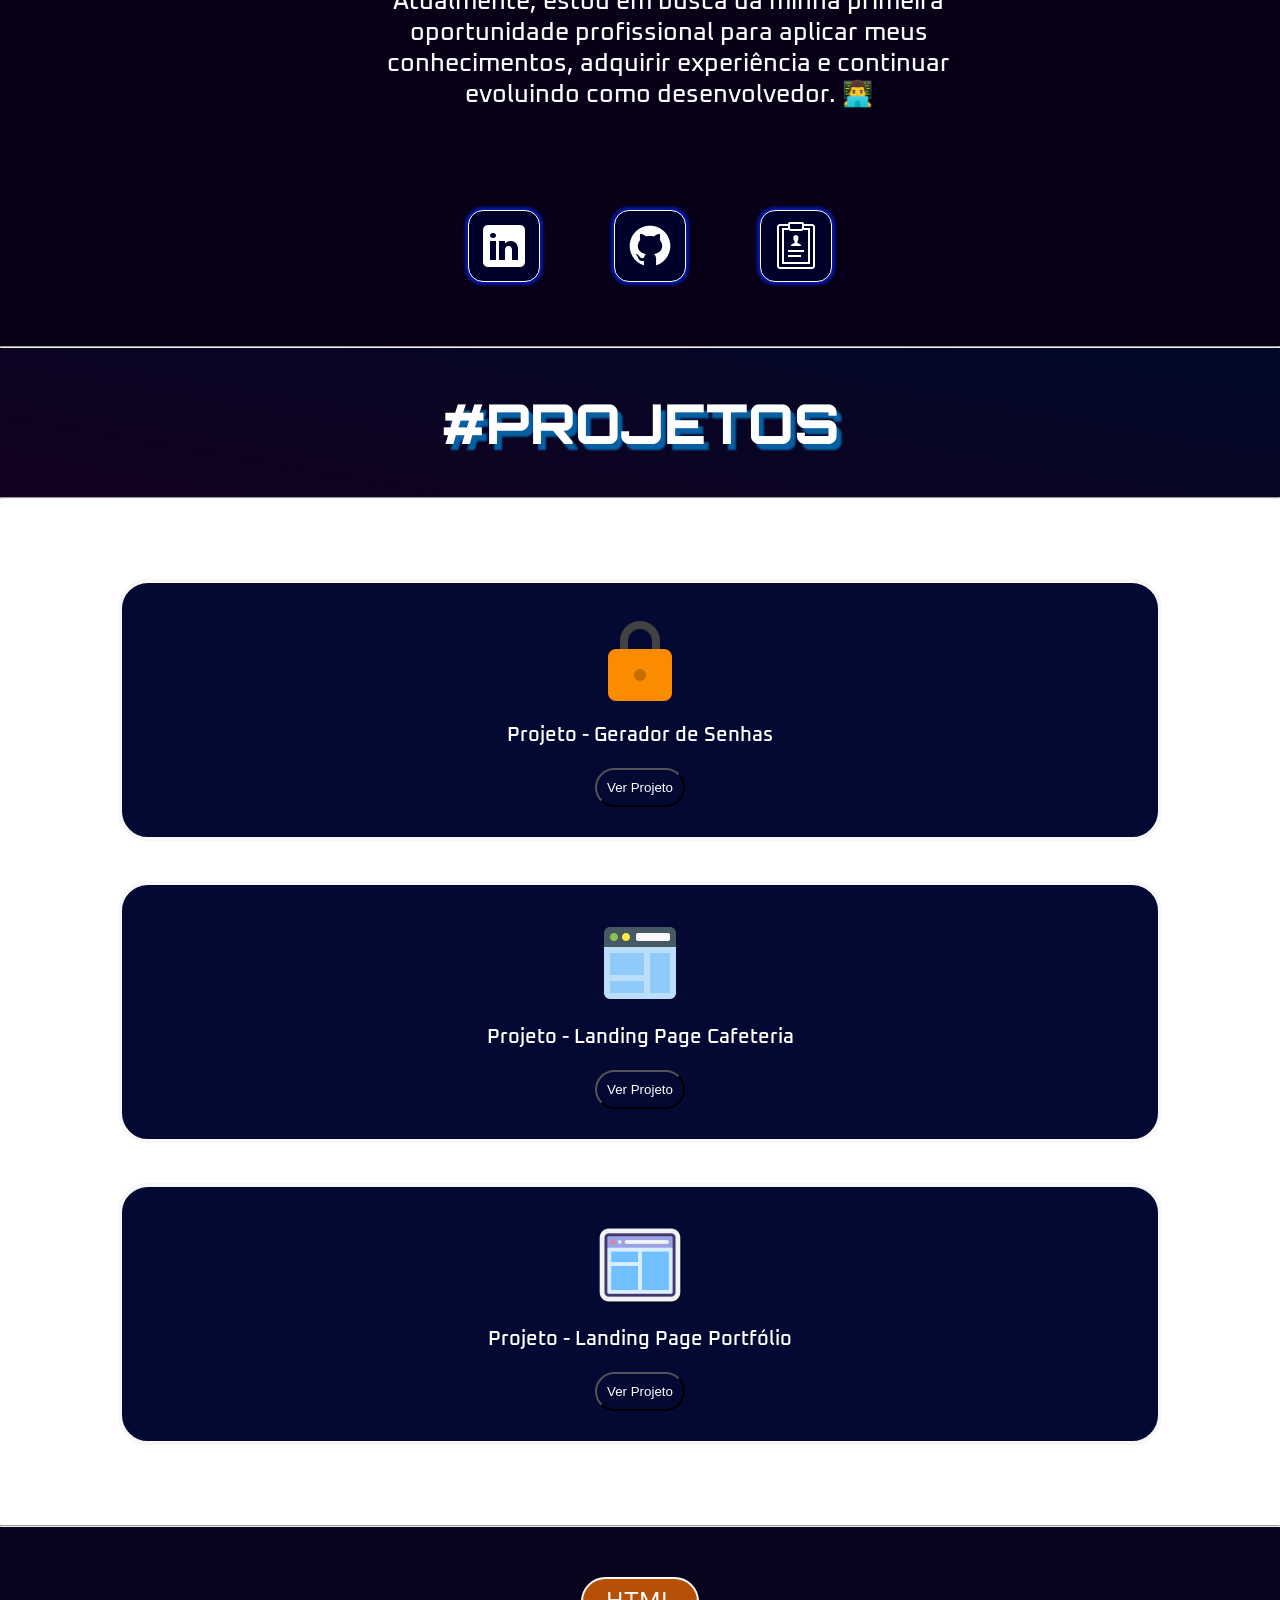
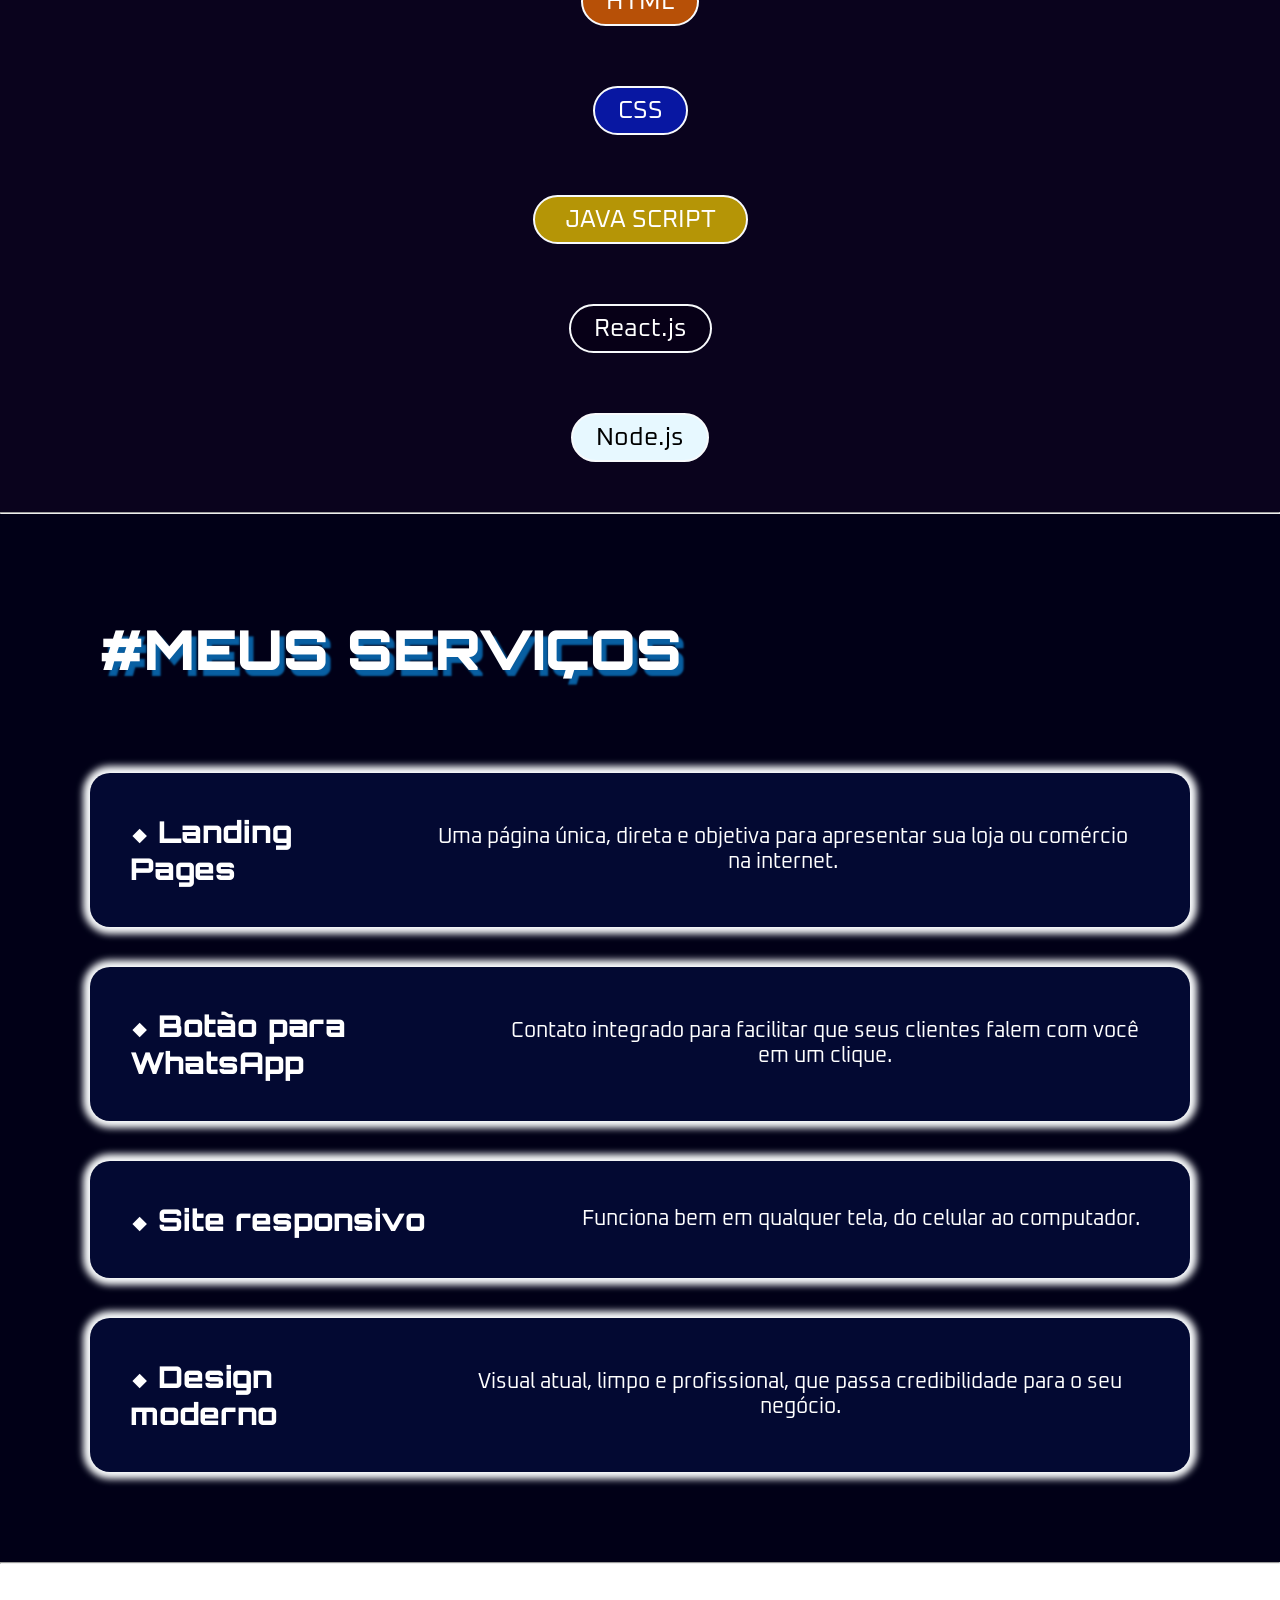
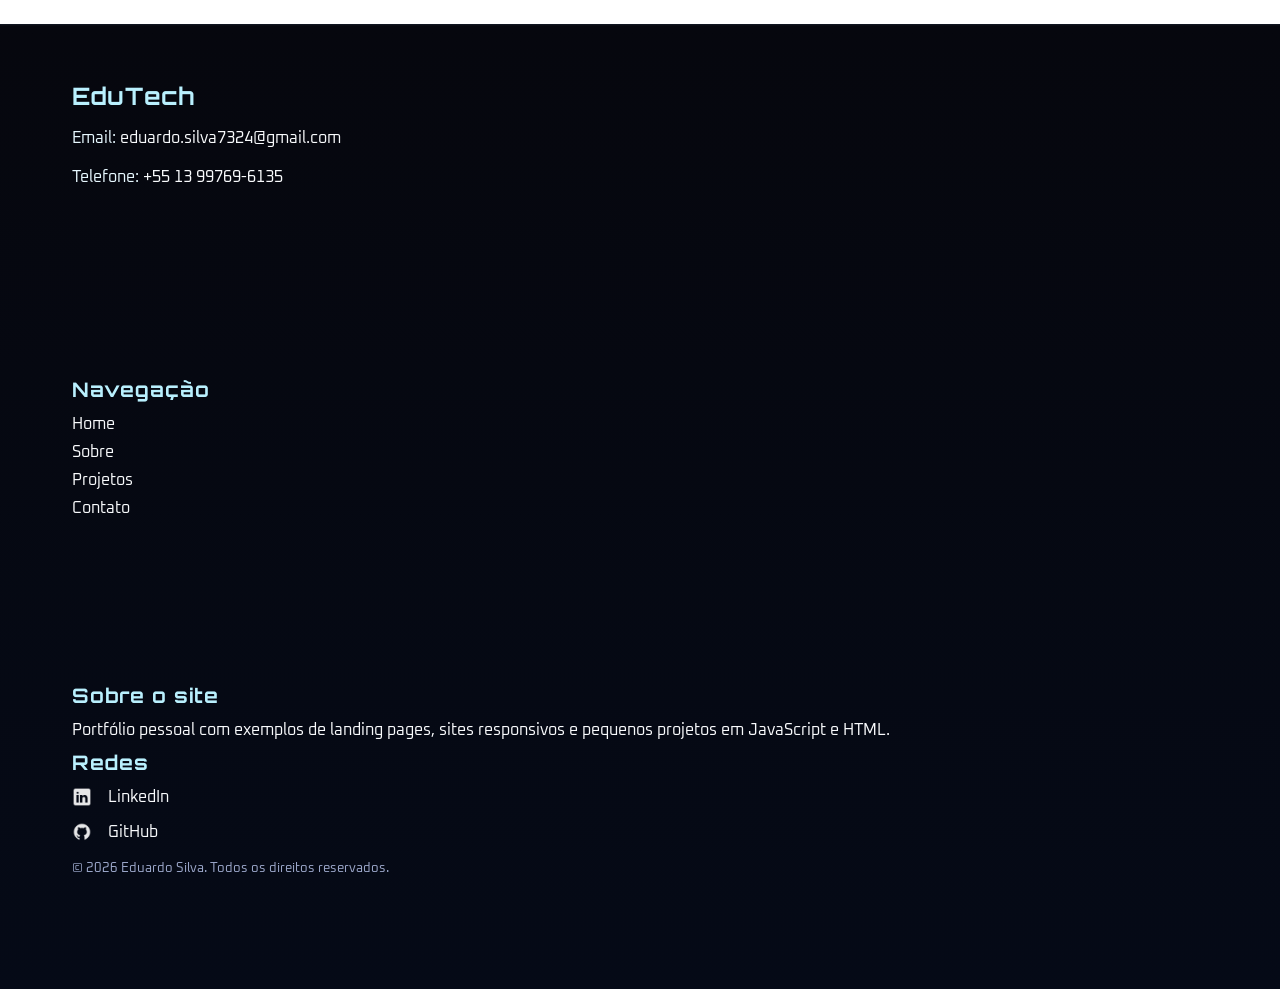
==== commit 8ad5bd75: "Update index.html" ====
--- a/index.html
+++ b/index.html
@@ -87,7 +87,7 @@
                             primeira oportunidade profissional
                             para aplicar meus conhecimentos,
                             adquirir experiência e continuar
-                            evoluindo como desenvolvedor.</p>
+                            evoluindo como desenvolvedor. 👨‍💻</p>
                     </div>
 
                     <div class="contatos">
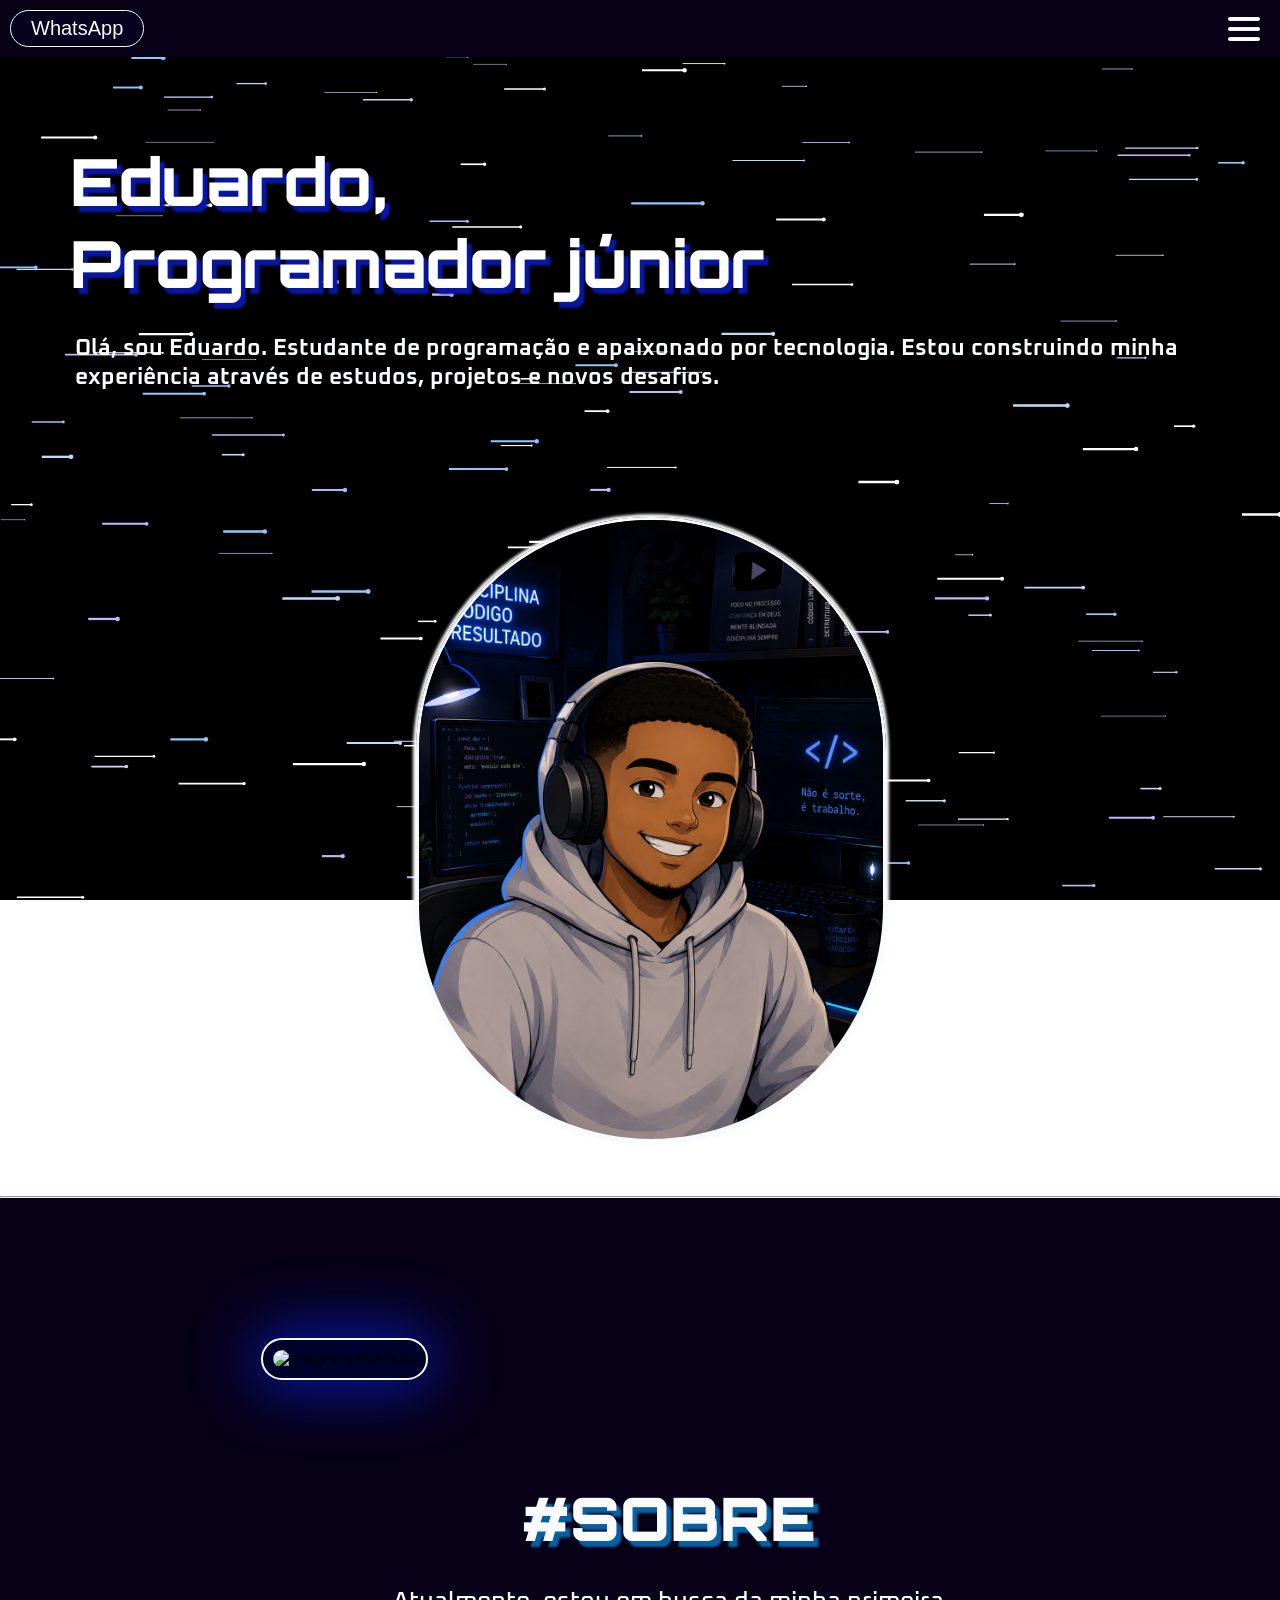
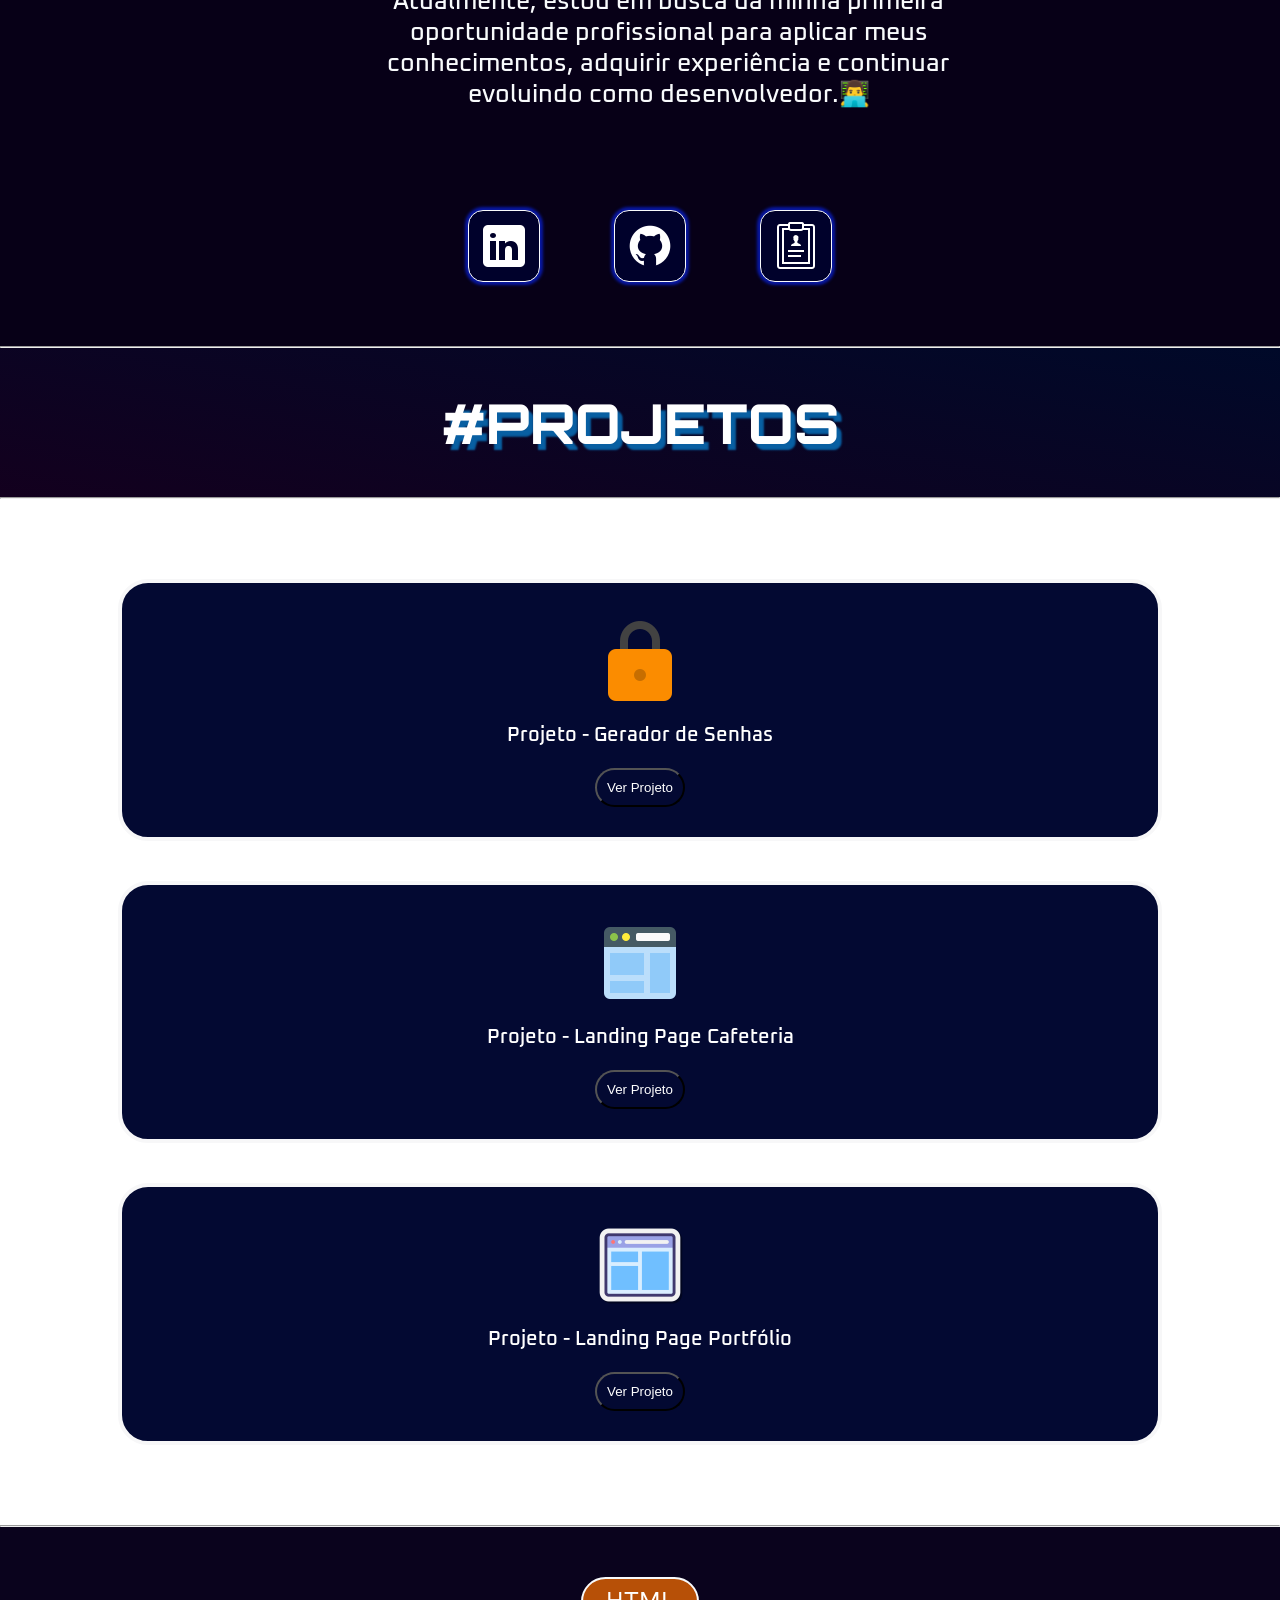
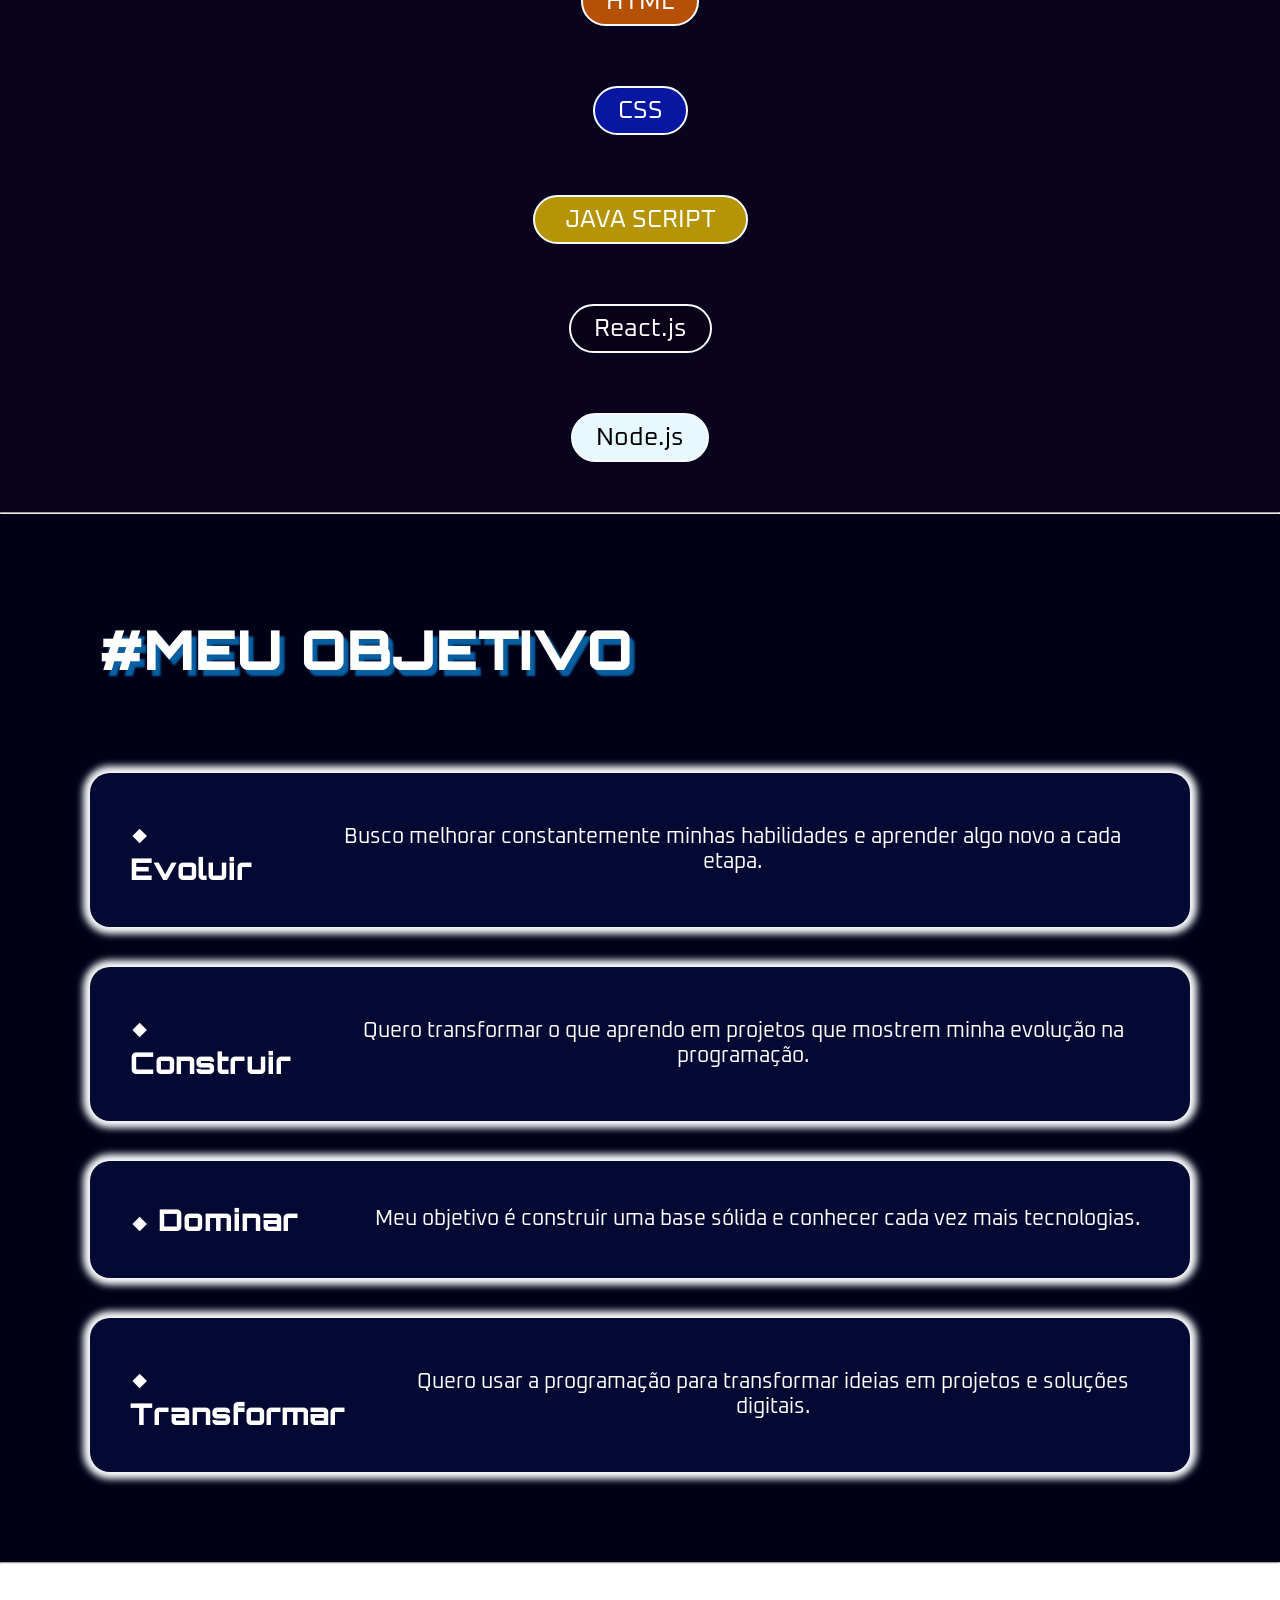
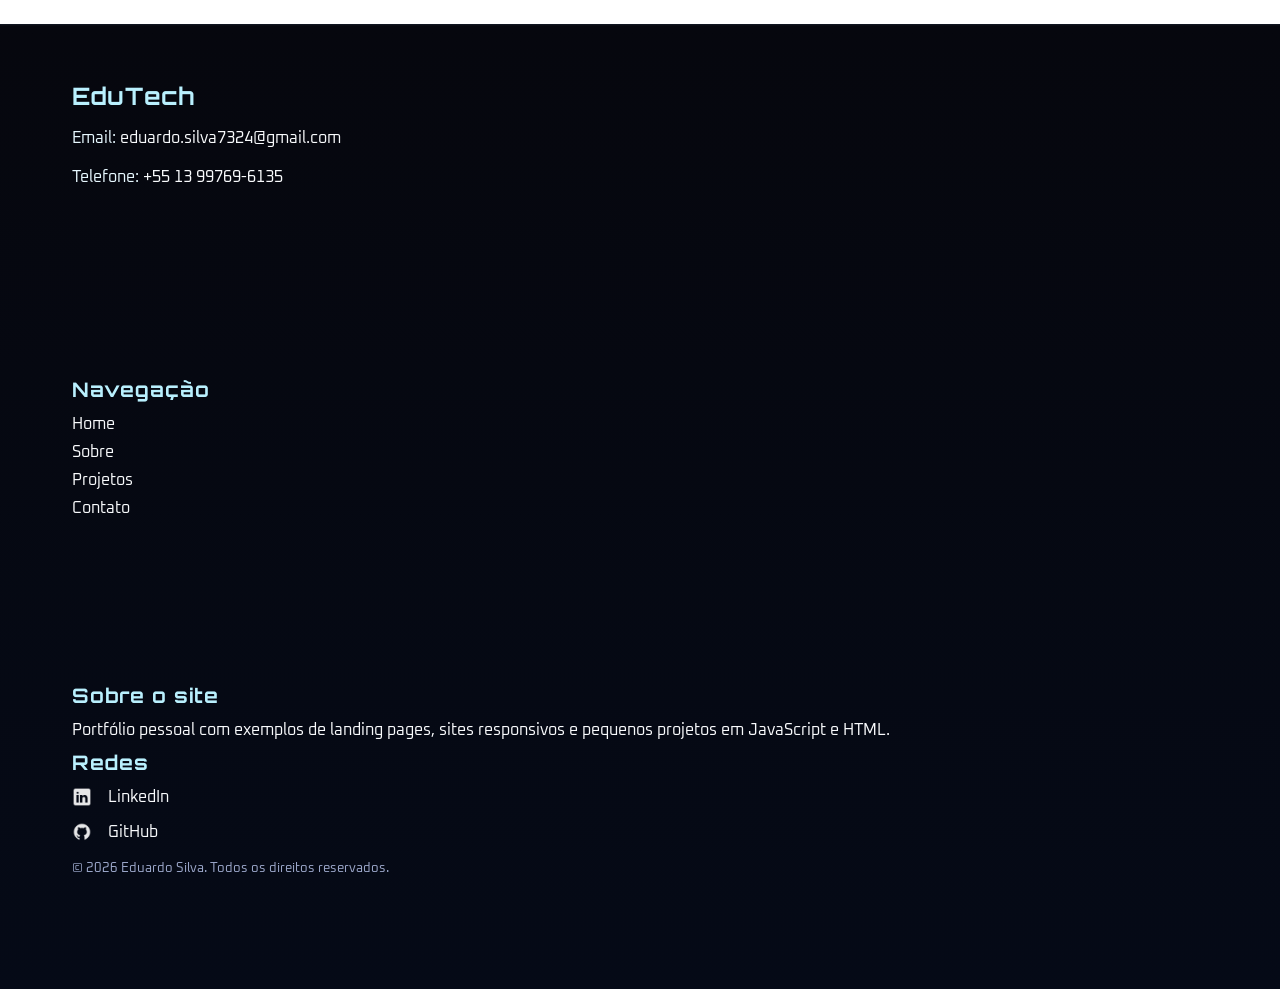
==== commit 697920eb: "Add files via upload" ====
--- a/index.html
+++ b/index.html
@@ -32,6 +32,7 @@
                             <li><a href="#Home">Home</a></li>
                             <li><a href="#Sobre">Sobre</a></li>
                             <li><a href="#Projetos">Projetos</a></li>
+                            <li><a href="#Objetivos">Objetivos</a></li>
                             <li><a href="#Contato">Contato</a></li>
                         </ul>
 
@@ -59,8 +60,9 @@
         <section class="Bloco-Apresentando">
             <div class="container">
                 <div class="apresentar">
-                    <h1>Eduardo, <br> Programador Júnior</h1>
-                    <p>Olá, sou Eduardo. Sou estudante de programação e apaixonado por tecnologia. Estou construindo minha experiência através de estudos, projetos e novos desafios.</p>
+                    <h1>Eduardo, <br> Programador júnior</h1>
+                    <p>Olá, sou Eduardo. Estudante de programação e apaixonado por tecnologia. Estou construindo minha
+                        experiência através de estudos, projetos e novos desafios.</p>
                 </div>
 
                 <div class="Foto">
@@ -87,7 +89,7 @@
                             primeira oportunidade profissional
                             para aplicar meus conhecimentos,
                             adquirir experiência e continuar
-                            evoluindo como desenvolvedor. 👨‍💻</p>
+                            evoluindo como desenvolvedor.👨‍💻</p>
                     </div>
 
                     <div class="contatos">
@@ -168,34 +170,38 @@
 
         <hr>
 
-        <section class="Bloco-Serviços">
-            <div class="container">
-
-                <div class="TituloServ">
-                    <h1>#MEUS SERVIÇOS</h1>
-                </div>
-
-                <div class="Serviços">
-
-                    <div class="cards-serv">
-                        <h2>⬥ Landing Pages</h2>
-                        <p>Uma página única, direta e objetiva para apresentar sua loja ou comércio na internet.</p>
-                    </div>
-                    <div class="cards-serv">
-                        <h2>⬥ Botão para WhatsApp</h2>
-                        <p>Contato integrado para facilitar que seus clientes falem com você em um clique.</p>
-                    </div>
-                    <div class="cards-serv">
-                        <h2>⬥ Site responsivo</h2>
-                        <p>Funciona bem em qualquer tela, do celular ao computador.</p>
-                    </div>
-                    <div class="cards-serv">
-                        <h2>⬥ Design moderno</h2>
-                        <p>Visual atual, limpo e profissional, que passa credibilidade para o seu negócio.</p>
-                    </div>
-                </div>
-            </div>
-        </section>
+        <div id="Objetivos">
+            <section class="Bloco-Serviços">
+                <div class="container">
+
+                    <div class="TituloServ">
+                        <h1>#MEU OBJETIVO</h1>
+                    </div>
+
+                    <div class="Serviços">
+
+                        <div class="cards-serv">
+                            <h2>⬥ Evoluir</h2>
+                            <p>Busco melhorar constantemente minhas habilidades e aprender algo novo a cada etapa.</p>
+                        </div>
+                        <div class="cards-serv">
+                            <h2>⬥ Construir</h2>
+                            <p>Quero transformar o que aprendo em projetos que mostrem minha evolução na programação.
+                            </p>
+                        </div>
+                        <div class="cards-serv">
+                            <h2>⬥ Dominar</h2>
+                            <p>Meu objetivo é construir uma base sólida e conhecer cada vez mais tecnologias.</p>
+                        </div>
+                        <div class="cards-serv">
+                            <h2>⬥ Transformar</h2>
+                            <p>Quero usar a programação para transformar ideias em projetos e soluções digitais.</p>
+                        </div>
+                    </div>
+                </div>
+            </section>
+        </div>
+
     </main>
 
     <!--Fim do main-->
